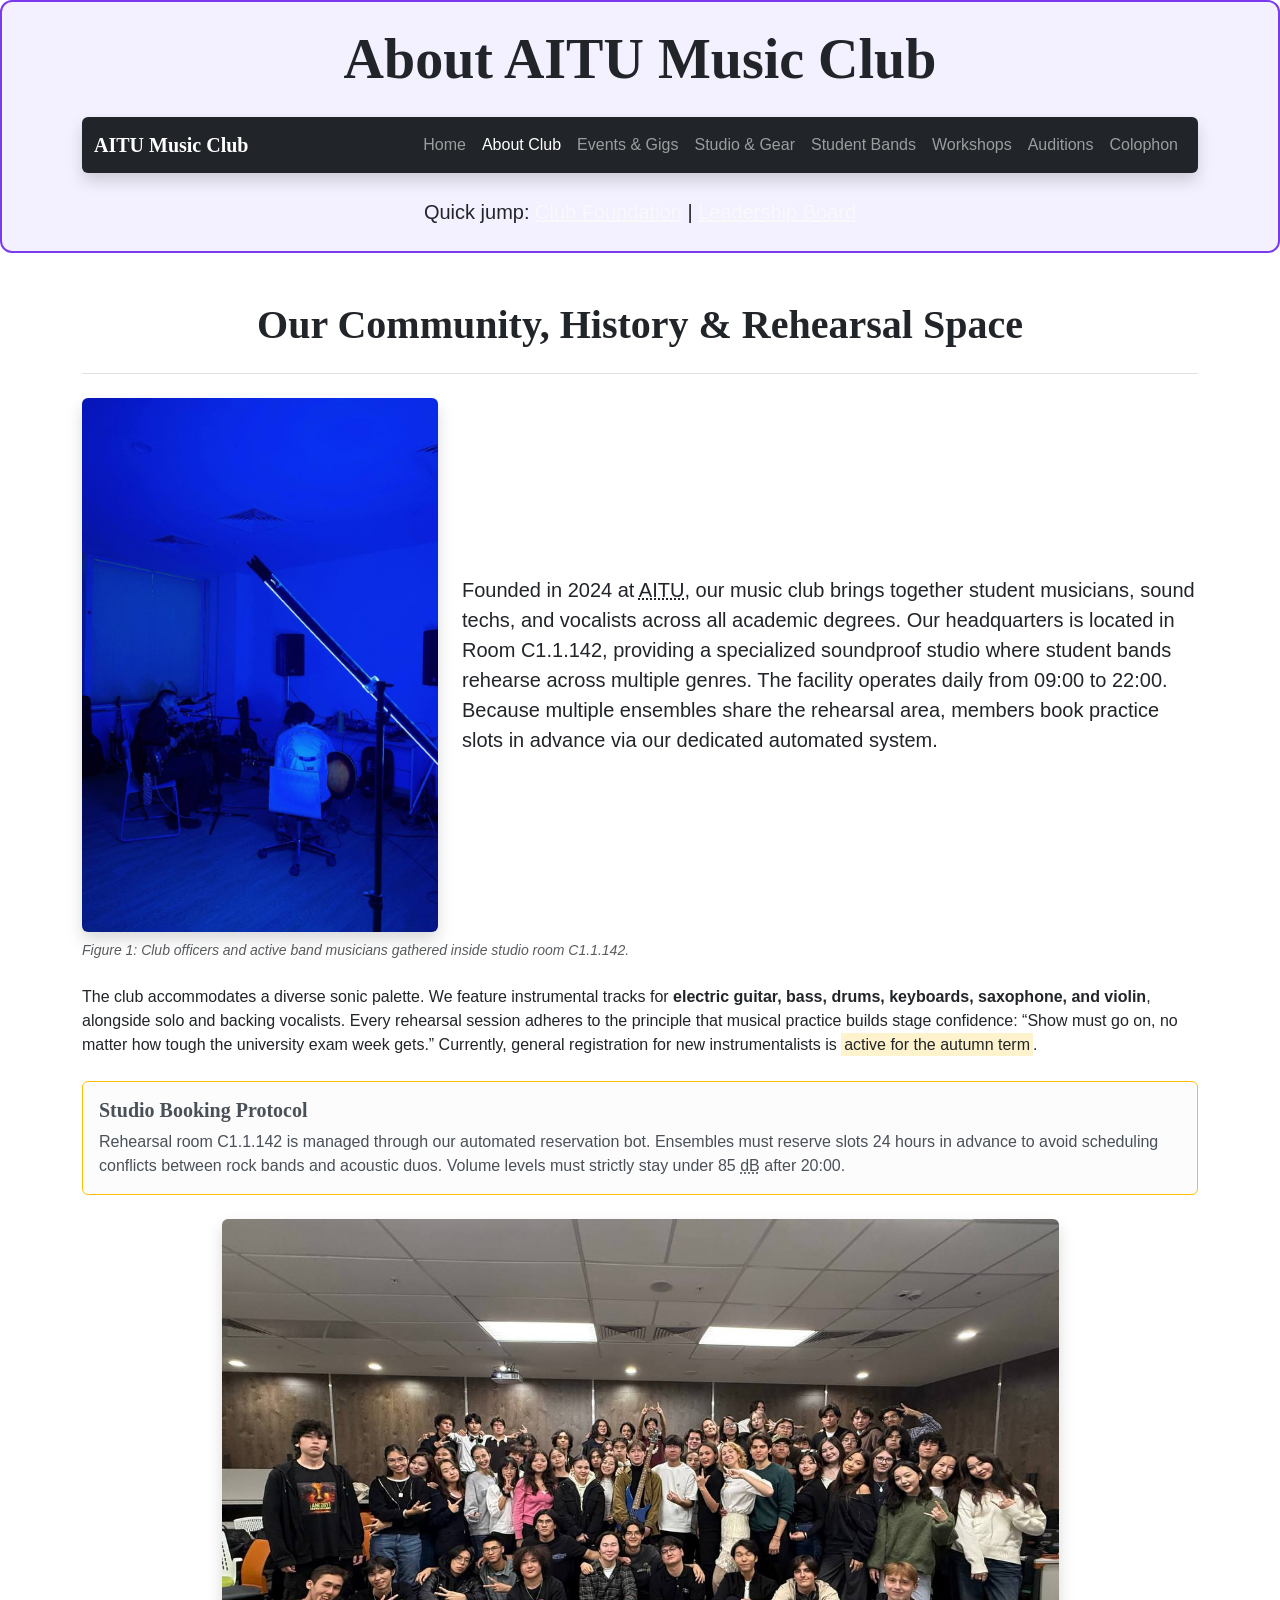
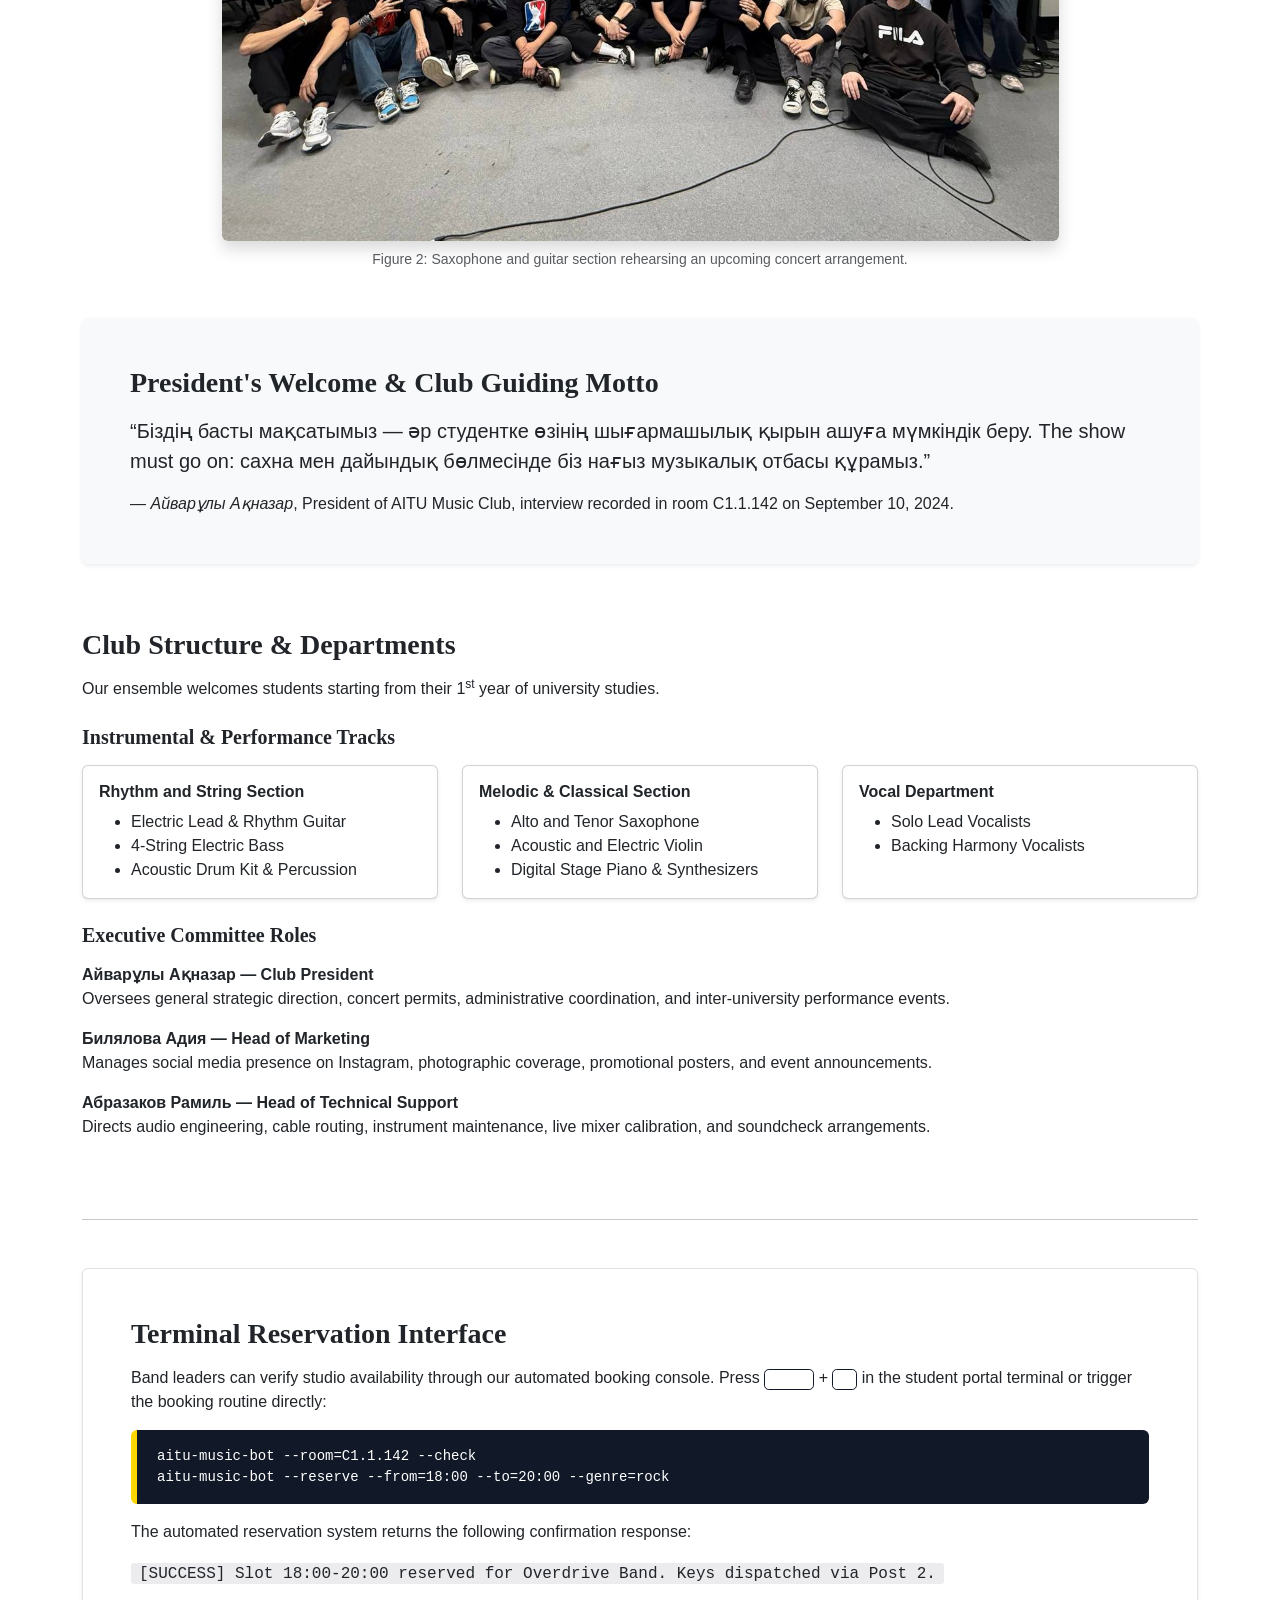
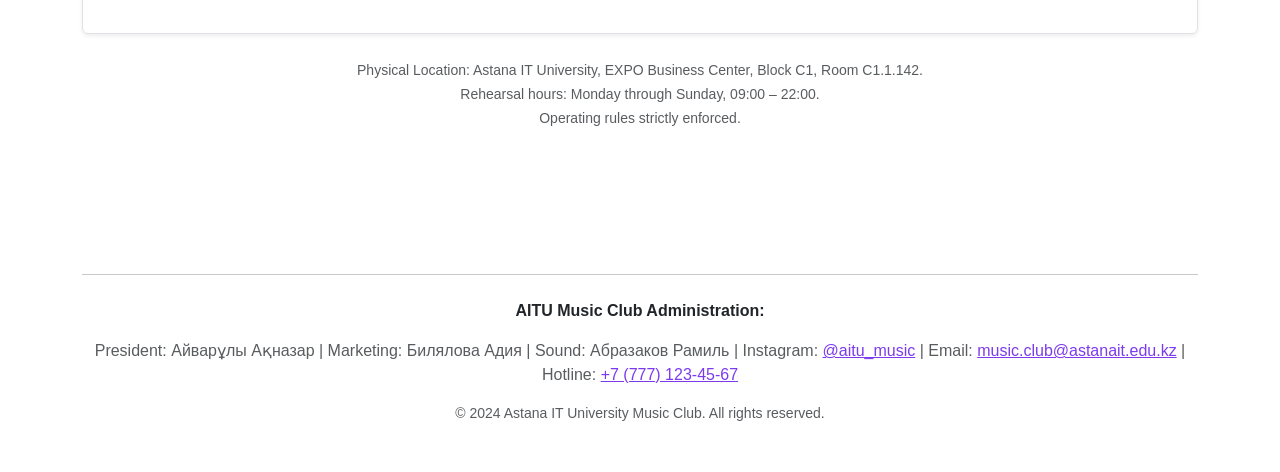
==== about.html @ 43e735fb "therd" ====
<!DOCTYPE html>
<html lang="en">

<head>
    <meta charset="UTF-8">
    <meta name="viewport" content="width=device-width, initial-scale=1.0">

    <meta name="description"
        content="History, leadership board, musical departments, and studio rehearsal hours of the Astana IT University Music Club in Room C1.1.142.">

    <meta name="author" content="Мерейлим Ерулан Жансая">

    <title>About Us — AITU Music Club</title>

    <!-- Bootstrap 5.3.3 -->
    <link href="https://cdn.jsdelivr.net/npm/bootstrap@5.3.3/dist/css/bootstrap.min.css" rel="stylesheet">

    <!-- Own stylesheets are loaded after Bootstrap so brand colours and small corrections win. -->
    <link rel="stylesheet" href="css/base.css">
    <link rel="stylesheet" href="css/student.css">
</head>

<body>

    <header class="club-hero">
        <div class="container py-4">

            <h1 class="display-4 fw-bold text-center mb-4">About AITU Music Club</h1>

            <!-- Bootstrap Navbar: collapses into a working toggler below the lg breakpoint. -->
            <nav class="navbar navbar-expand-lg navbar-dark bg-dark rounded shadow">
                <!-- container-fluid here so the dark navbar bar fills the full width of its own rounded panel; the page content further down uses container instead, so paragraphs keep a readable line length on wide screens. -->
                <div class="container-fluid">
                    <a class="navbar-brand fw-bold" href="index.html">AITU Music Club</a>
                    <button class="navbar-toggler" type="button" data-bs-toggle="collapse"
                            data-bs-target="#mainNavigation" aria-controls="mainNavigation"
                            aria-expanded="false" aria-label="Toggle navigation">
                        <span class="navbar-toggler-icon"></span>
                    </button>
                    <div class="collapse navbar-collapse" id="mainNavigation">
                        <ul class="navbar-nav ms-auto mb-2 mb-lg-0">
                            <li class="nav-item"><a class="nav-link" href="index.html">Home</a></li>
                            <li class="nav-item">
                                <a class="nav-link active" aria-current="page" href="about.html">About Club</a>
                            </li>
                            <li class="nav-item"><a class="nav-link" href="events.html">Events &amp; Gigs</a></li>
                            <li class="nav-item"><a class="nav-link" href="equipment.html">Studio &amp; Gear</a></li>
                            <li class="nav-item"><a class="nav-link" href="bands.html">Student Bands</a></li>
                            <li class="nav-item"><a class="nav-link" href="workshops.html">Workshops</a></li>
                            <li class="nav-item"><a class="nav-link" href="auditions.html">Auditions</a></li>
                            <li class="nav-item"><a class="nav-link" href="colophon.html">Colophon</a></li>
                        </ul>
                    </div>
                </div>
            </nav>

            <p class="quick-navigation text-center lead mt-4 mb-0 d-none d-md-block">
                Quick jump:
                <a class="link-light" href="#club-profile">Club Foundation</a> |
                <a class="link-light" href="#leadership-board">Leadership Board</a>
            </p>

        </div>
    </header>

    <main class="main-content about-main container py-5">

        <!-- ID is appropriate here because this is one unique destination for the "Club Foundation" jump link. -->
        <article id="club-profile" class="about-article">

            <header class="article-header text-center border-bottom pb-3 mb-4">
                <h2 class="display-6 fw-bold">Our Community, History &amp; Rehearsal Space</h2>
            </header>

            <!-- Bootstrap grid replaces the old floated image: the photo and intro text sit side by side from md up and stack on phones. -->
            <div class="row g-4 align-items-center mb-2">
                <div class="col-12 col-md-4">
                    <img class="about-float-image img-fluid rounded shadow"
                         src="images/about-team.jpg"
                         alt="AITU Music Club officers and members gathered inside rehearsal room C1.1.142 with guitars and sound hardware">
                </div>
                <div class="col-12 col-md-8">
                    <p class="about-introduction lead mb-0">
                        Founded in 2024 at
                        <abbr title="Astana IT University">AITU</abbr>,
                        our music club brings together student musicians,
                        sound techs, and vocalists across all academic degrees.
                        Our headquarters is located in <b>Room C1.1.142</b>,
                        providing a specialized soundproof studio where student
                        bands rehearse across multiple genres.
                        The facility operates daily from 09:00 to 22:00.
                        Because multiple ensembles share the rehearsal area,
                        members book practice slots in advance via our dedicated
                        automated system.
                    </p>
                </div>
            </div>

            <p class="image-caption text-muted small fst-italic mb-4">
                Figure 1: Club officers and active band musicians gathered
                inside studio room C1.1.142.
            </p>

            <p class="about-description">
                The club accommodates a diverse sonic palette.
                We feature instrumental tracks for
                <strong>electric guitar, bass, drums, keyboards, saxophone, and violin</strong>,
                alongside solo and backing vocalists.
                Every rehearsal session adheres to the principle that
                musical practice builds stage confidence:
                <q>Show must go on, no matter how tough the university exam week gets.</q>
                Currently, general registration for new instrumentalists is
                <mark>active for the autumn term</mark>.
            </p>

            <aside class="studio-booking alert alert-light border border-warning my-4">
                <h3 class="h5 fw-bold">Studio Booking Protocol</h3>
                <p class="mb-0">
                    Rehearsal room C1.1.142 is managed through our
                    automated reservation bot.
                    Ensembles must reserve slots 24 hours in advance
                    to avoid scheduling conflicts between rock bands
                    and acoustic duos.
                    Volume levels must strictly stay under 85
                    <abbr title="Decibels">dB</abbr> after 20:00.
                </p>
            </aside>

            <figure class="about-team-photo text-center my-4">
                <img class="img-fluid rounded shadow w-75"
                     src="images/rehearsal-jam.jpg"
                     alt="Saxophone and electric guitar players jamming together during an evening rehearsal session in room C1.1.142">
                <figcaption class="text-muted small mt-2">
                    Figure 2: Saxophone and guitar section rehearsing
                    an upcoming concert arrangement.
                </figcaption>
            </figure>

        </article>

        <!-- ID is appropriate because this is one unique section used as a destination for the "Leadership Board" link. -->
        <section id="leadership-board" class="leadership-section p-4 p-md-5 bg-light rounded shadow-sm my-5">

            <!-- Text alignment utilities re-align this heading: centred on small/medium screens, left-aligned on lg and up once there is enough width for it to sit naturally beside the wide blockquote. -->
            <h2 class="h3 fw-bold text-center text-lg-start mb-3">President's Welcome &amp; Club Guiding Motto</h2>

            <blockquote cite="https://www.instagram.com/aitu_music" class="mb-3">
                <p class="lead mb-0">
                    &ldquo;Біздің басты мақсатымыз — әр студентке өзінің
                    шығармашылық қырын ашуға мүмкіндік беру.
                    The show must go on: сахна мен дайындық бөлмесінде біз
                    нағыз музыкалық отбасы құрамыз.&rdquo;
                </p>
            </blockquote>

            <p class="mb-0">
                — <cite>Айварұлы Ақназар</cite>,
                President of AITU Music Club, interview recorded in room
                C1.1.142 on September 10, 2024.
            </p>

        </section>

        <section class="structure-section py-3">

            <h2 class="h3 fw-bold mb-3">Club Structure &amp; Departments</h2>
            <p>
                Our ensemble welcomes students starting from their
                1<sup>st</sup> year of university studies.
            </p>

            <h3 class="h5 fw-bold mt-4 mb-3">Instrumental &amp; Performance Tracks</h3>

            <!-- Bootstrap grid: three responsive department cards that change layout at the md and lg breakpoints. -->
            <div class="row g-4 mb-4">
                <div class="col-12 col-md-6 col-lg-4">
                    <div class="department-card card h-100 shadow-sm">
                        <div class="card-body">
                            <h4 class="card-title h6 fw-bold">Rhythm and String Section</h4>
                            <ul class="mb-0">
                                <li>Electric Lead &amp; Rhythm Guitar</li>
                                <li>4-String Electric Bass</li>
                                <li>Acoustic Drum Kit &amp; Percussion</li>
                            </ul>
                        </div>
                    </div>
                </div>
                <div class="col-12 col-md-6 col-lg-4">
                    <div class="department-card card h-100 shadow-sm">
                        <div class="card-body">
                            <h4 class="card-title h6 fw-bold">Melodic &amp; Classical Section</h4>
                            <ul class="mb-0">
                                <li>Alto and Tenor Saxophone</li>
                                <li>Acoustic and Electric Violin</li>
                                <li>Digital Stage Piano &amp; Synthesizers</li>
                            </ul>
                        </div>
                    </div>
                </div>
                <div class="col-12 col-md-12 col-lg-4">
                    <div class="department-card card h-100 shadow-sm">
                        <div class="card-body">
                            <h4 class="card-title h6 fw-bold">Vocal Department</h4>
                            <ul class="mb-0">
                                <li>Solo Lead Vocalists</li>
                                <li>Backing Harmony Vocalists</li>
                            </ul>
                        </div>
                    </div>
                </div>
            </div>

            <h3 class="h5 fw-bold mb-3">Executive Committee Roles</h3>

            <dl class="executive-roles">
                <dt class="fw-bold">Айварұлы Ақназар — Club President</dt>
                <dd class="mb-3">
                    Oversees general strategic direction, concert permits,
                    administrative coordination, and inter-university
                    performance events.
                </dd>
                <dt class="fw-bold">Билялова Адия — Head of Marketing</dt>
                <dd class="mb-3">
                    Manages social media presence on Instagram, photographic
                    coverage, promotional posters, and event announcements.
                </dd>
                <dt class="fw-bold">Абразаков Рамиль — Head of Technical Support</dt>
                <dd class="mb-0">
                    Directs audio engineering, cable routing, instrument
                    maintenance, live mixer calibration, and soundcheck
                    arrangements.
                </dd>
            </dl>

        </section>

        <hr class="my-5">

        <section class="terminal-section about-static-block border rounded p-4 p-md-5 shadow-sm my-4">

            <h2 class="h3 fw-bold mb-3">Terminal Reservation Interface</h2>

            <p>
                Band leaders can verify studio availability through our
                automated booking console.
                Press <kbd>Ctrl</kbd> + <kbd>B</kbd> in the student portal
                terminal or trigger the booking routine directly:
            </p>

            <pre><code>aitu-music-bot --room=C1.1.142 --check
aitu-music-bot --reserve --from=18:00 --to=20:00 --genre=rock</code></pre>

            <p>The automated reservation system returns the following confirmation response:</p>

            <p class="booking-result mb-0">
                <samp>[SUCCESS] Slot 18:00-20:00 reserved for Overdrive Band. Keys dispatched via Post 2.</samp>
            </p>

        </section>

        <div class="contact-details about-contact text-center text-muted my-4">
            <small>
                Physical Location: Astana IT University,
                EXPO Business Center, Block C1,
                Room C1.1.142.<br>
                Rehearsal hours: Monday through Sunday, 09:00 – 22:00.<br>
                Operating rules strictly enforced.
            </small>
        </div>

    </main>

    <footer class="site-footer container py-5 text-center">
        <hr class="my-4">
        <p><strong class="d-block mb-2">AITU Music Club Administration:</strong></p>
        <p class="text-muted">
            President: Айварұлы Ақназар |
            Marketing: Билялова Адия |
            Sound: Абразаков Рамиль |
            Instagram:
            <a href="https://www.instagram.com/aitu_music" target="_blank" rel="noopener noreferrer">@aitu_music</a> |
            Email: <a href="mailto:music.club@astanait.edu.kz">music.club@astanait.edu.kz</a> |
            Hotline: <a href="tel:+77771234567">+7 (777) 123-45-67</a>
        </p>
        <p class="small text-muted mb-0">&copy; 2024 Astana IT University Music Club. All rights reserved.</p>
    </footer>

    <!-- Bootstrap JavaScript bundle enables the mobile Navbar toggler. -->
    <script src="https://cdn.jsdelivr.net/npm/bootstrap@5.3.3/dist/js/bootstrap.bundle.min.js"></script>

</body>
</html>
---- css/base.css ----
:root {
    --club-navy: #111827;
    --club-violet: #7C3AED;
    --club-tint: #F3F0FF;
    --club-gold: gold;
}

body {
    font-family: Arial, Helvetica, sans-serif;
}

h1, h2, h3, .navbar-brand {
    font-family: Georgia, "Times New Roman", serif;
}

main a,
footer a {
    color: var(--club-violet);
}
main a:hover,
footer a:hover {
    color: var(--club-navy);
}

.club-hero {
    background-color: var(--club-tint);
    border: 2px solid var(--club-violet);
    border-radius: 0.75rem;
}

.club-highlight {
    padding: 0.1rem 0.6rem;
    color: var(--club-navy);
    background-color: var(--club-gold);
    border-radius: 0.25rem;
}

pre {
    padding: 1rem 1.25rem;
    background-color: var(--club-navy);
    color: #fff;
    border-left: 6px solid var(--club-gold);
    border-radius: 0.375rem;
    overflow-x: auto;
}
kbd {
    padding: 0.1rem 0.45rem;
    border: 1px solid var(--club-navy);
    border-radius: 0.3rem;
    background-color: #fff;
}
samp {
    padding: 0.1rem 0.5rem;
    background-color: rgba(17, 24, 39, 0.08);
    border-radius: 0.2rem;
}
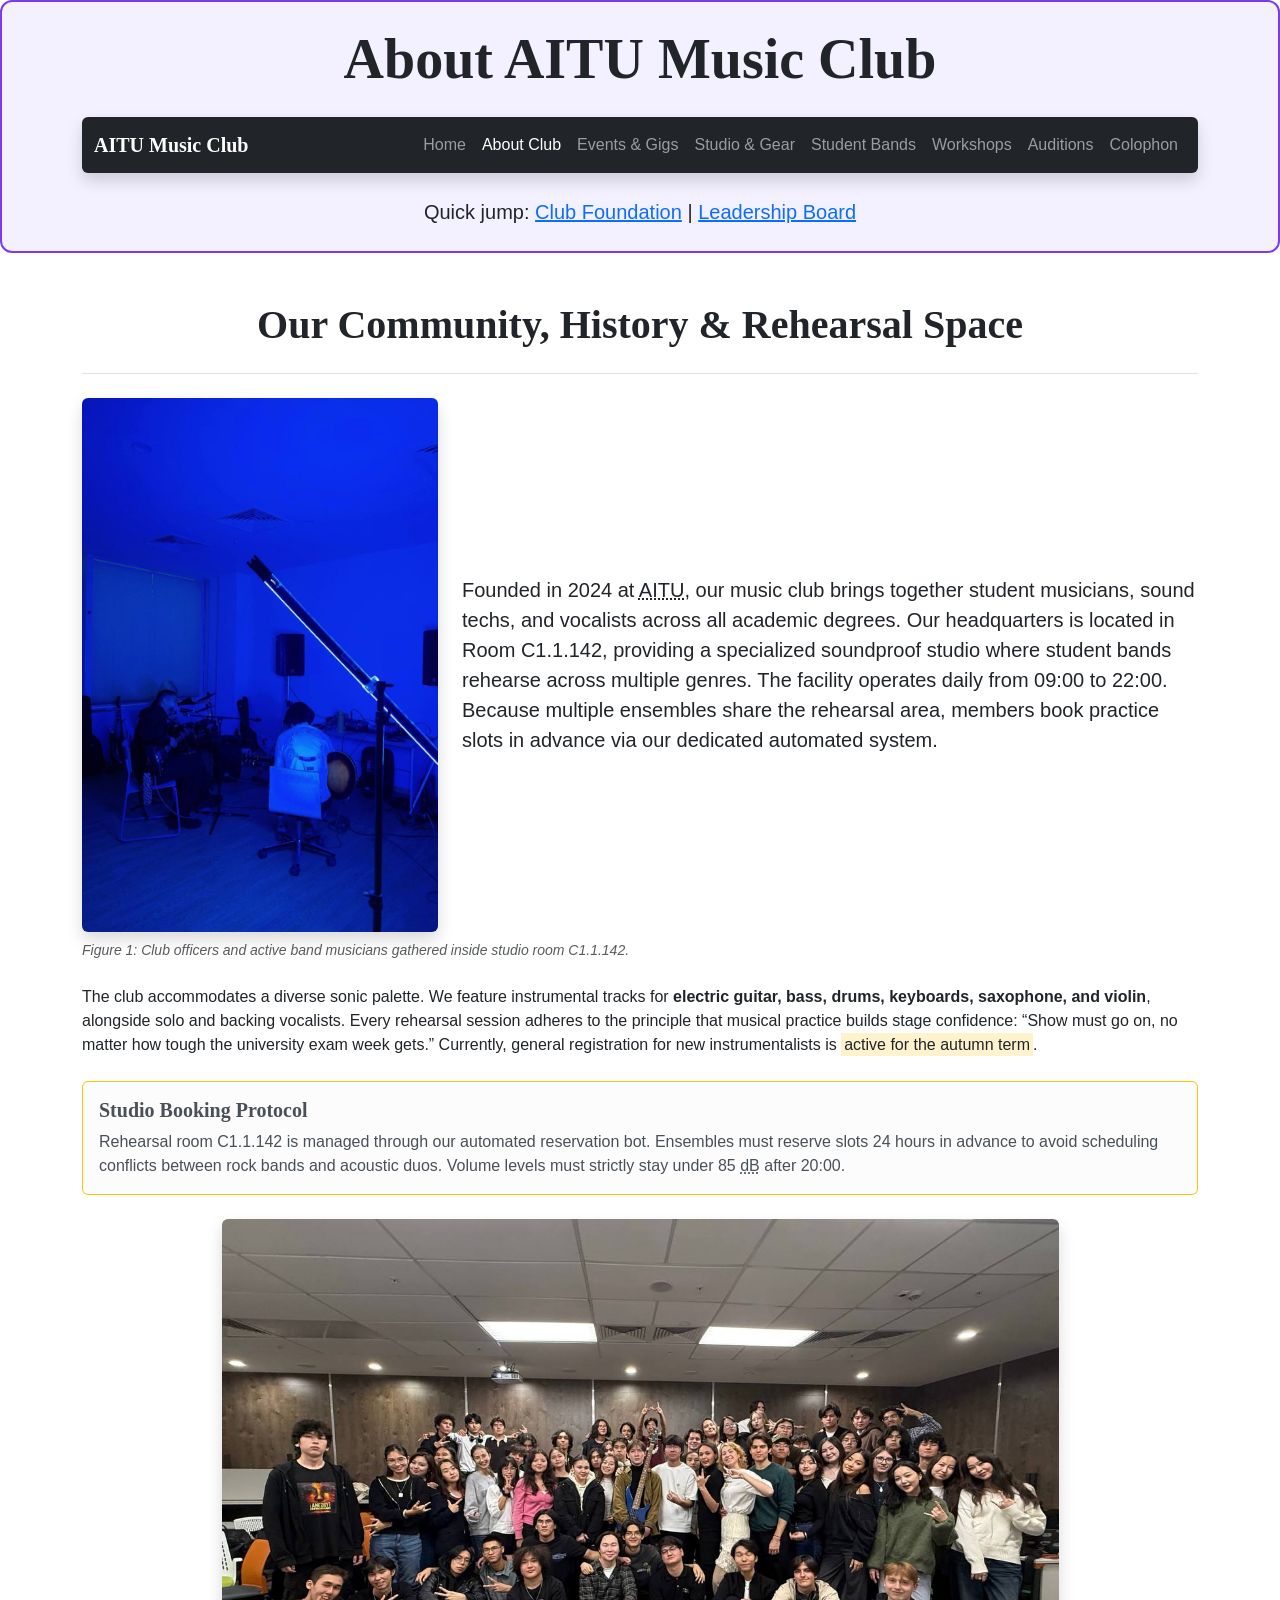
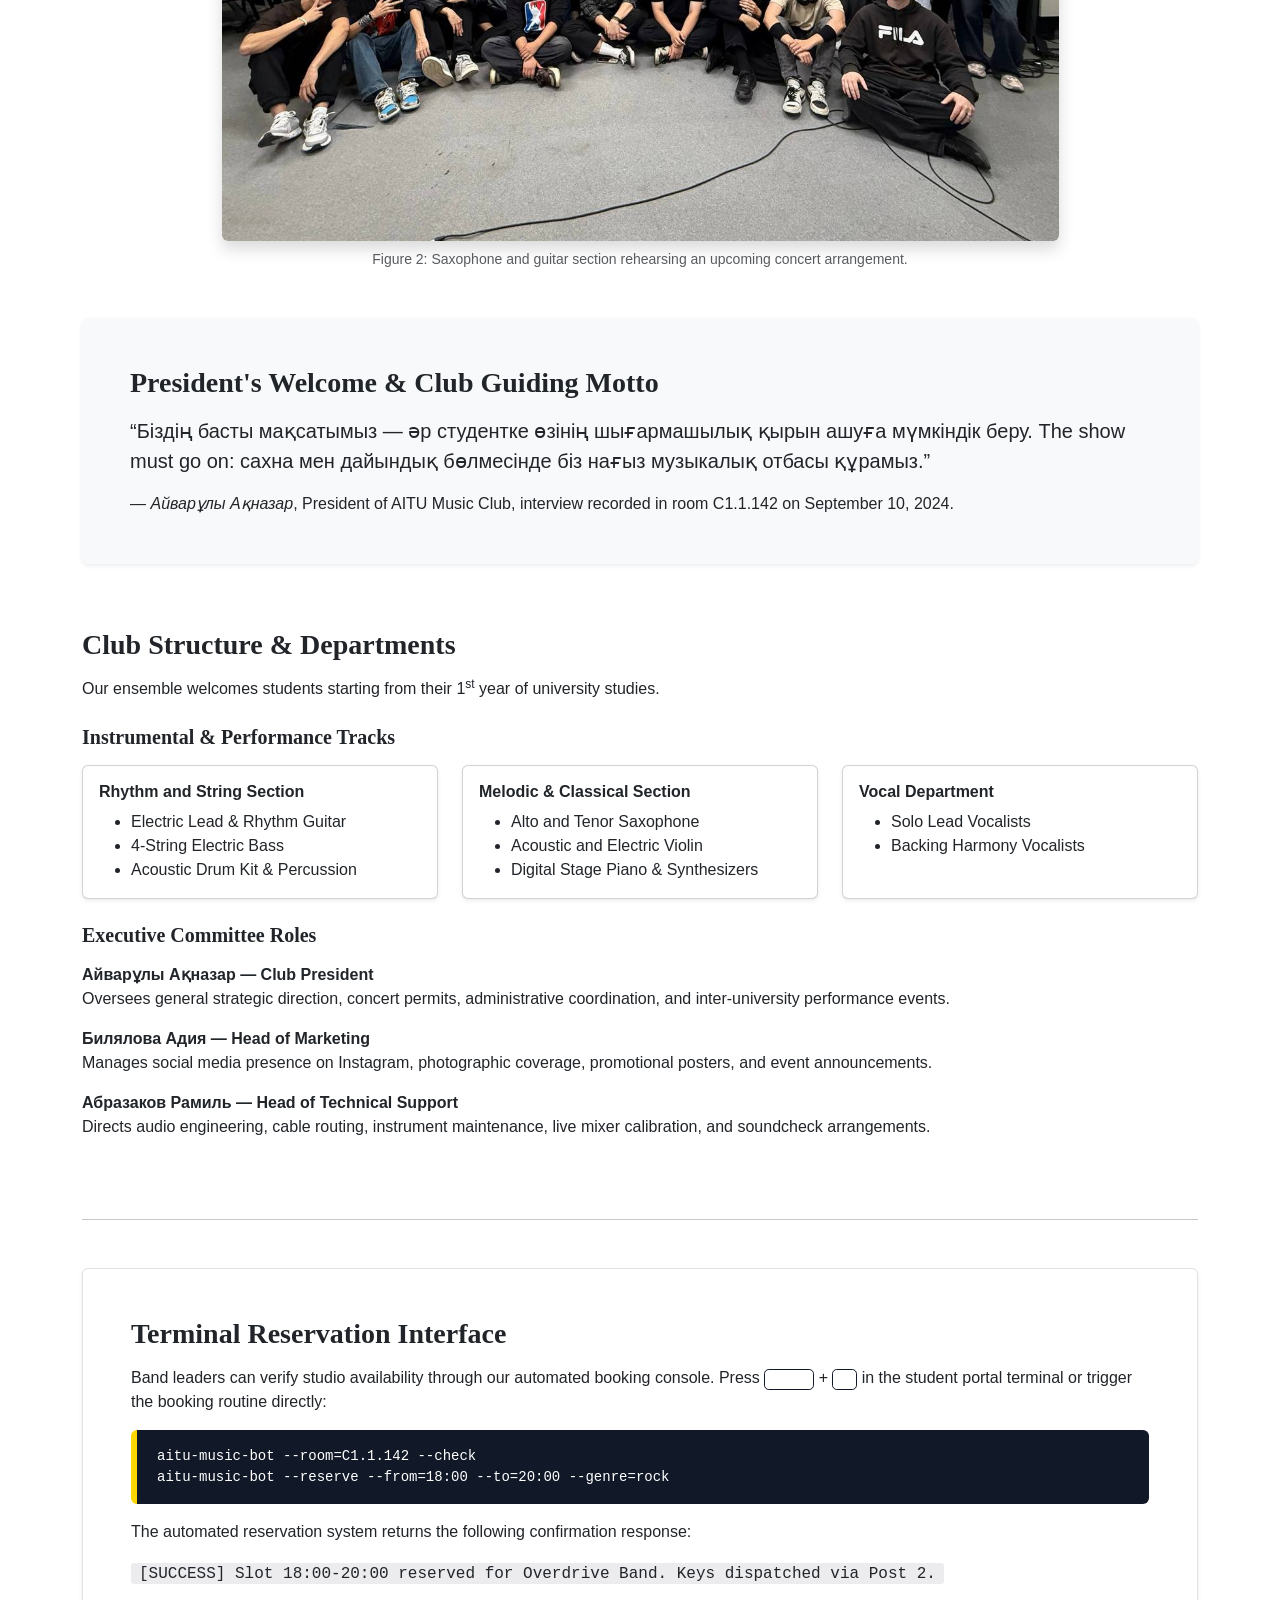
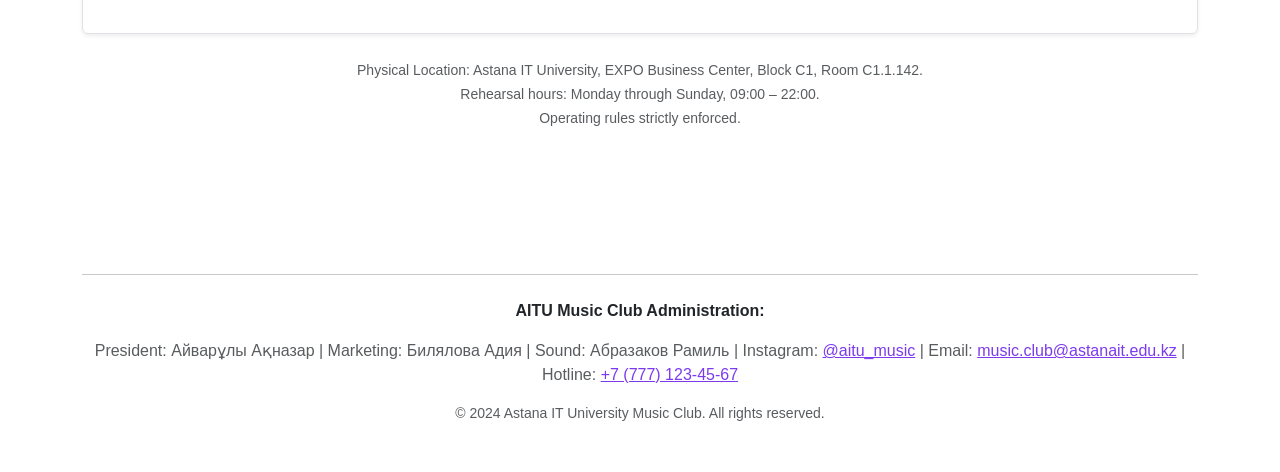
==== commit 809378c0: "midterm" ====
--- a/about.html
+++ b/about.html
@@ -56,8 +56,8 @@
 
             <p class="quick-navigation text-center lead mt-4 mb-0 d-none d-md-block">
                 Quick jump:
-                <a class="link-light" href="#club-profile">Club Foundation</a> |
-                <a class="link-light" href="#leadership-board">Leadership Board</a>
+                <a class="link-primary" href="#club-profile">Club Foundation</a> |
+                <a class="link-primary" href="#leadership-board">Leadership Board</a>
             </p>
 
         </div>
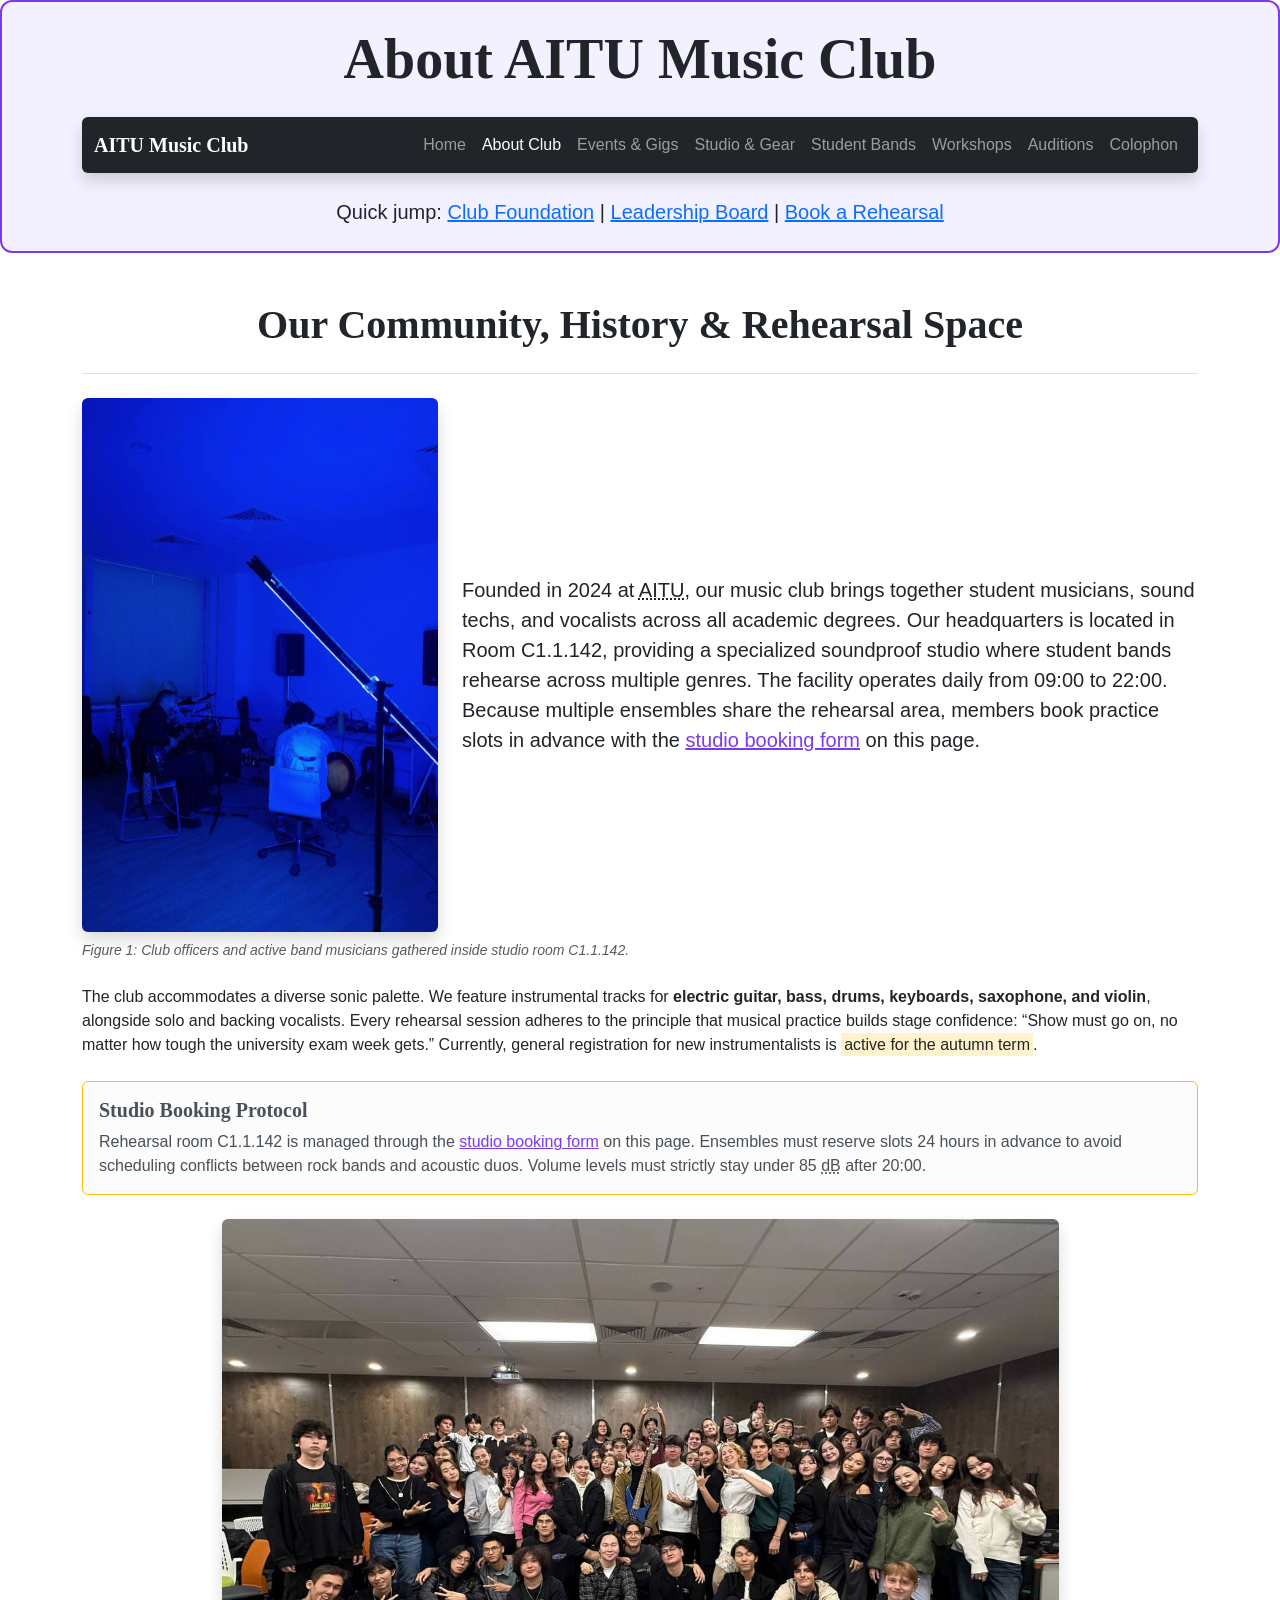
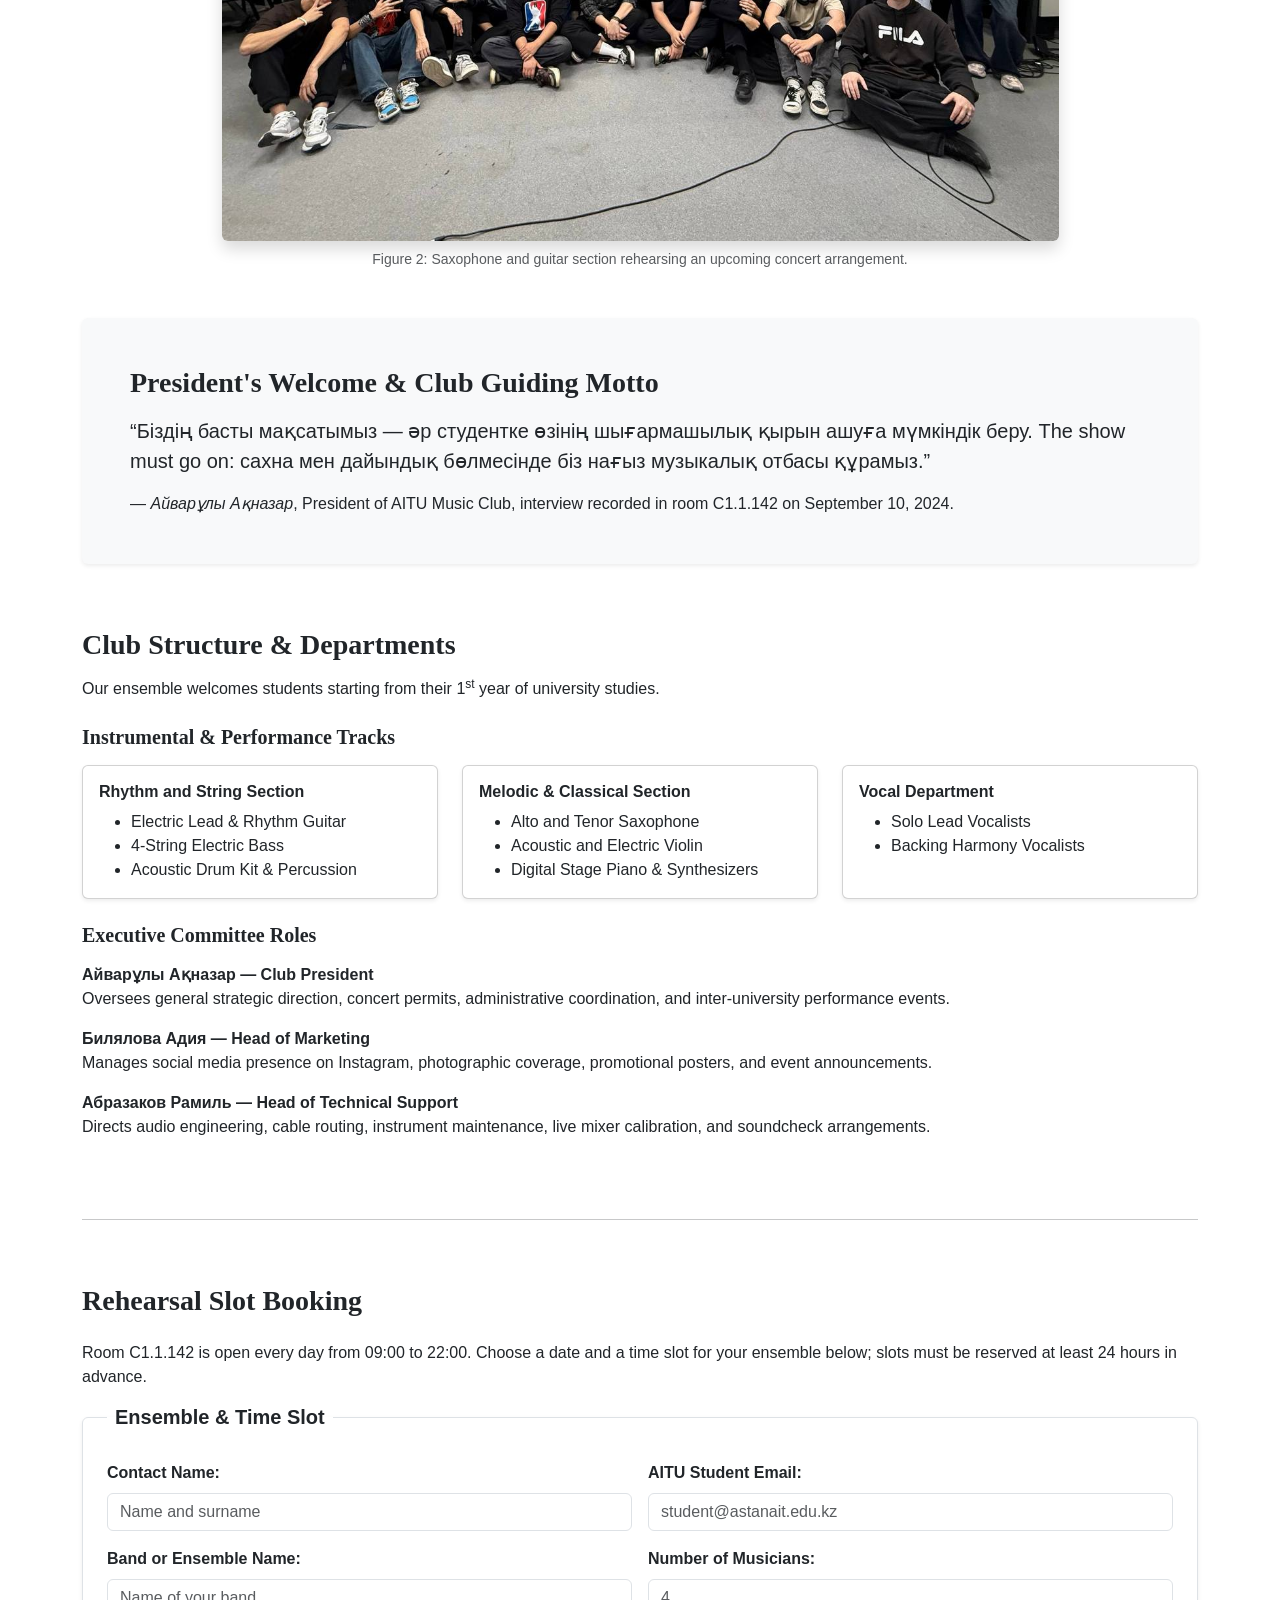
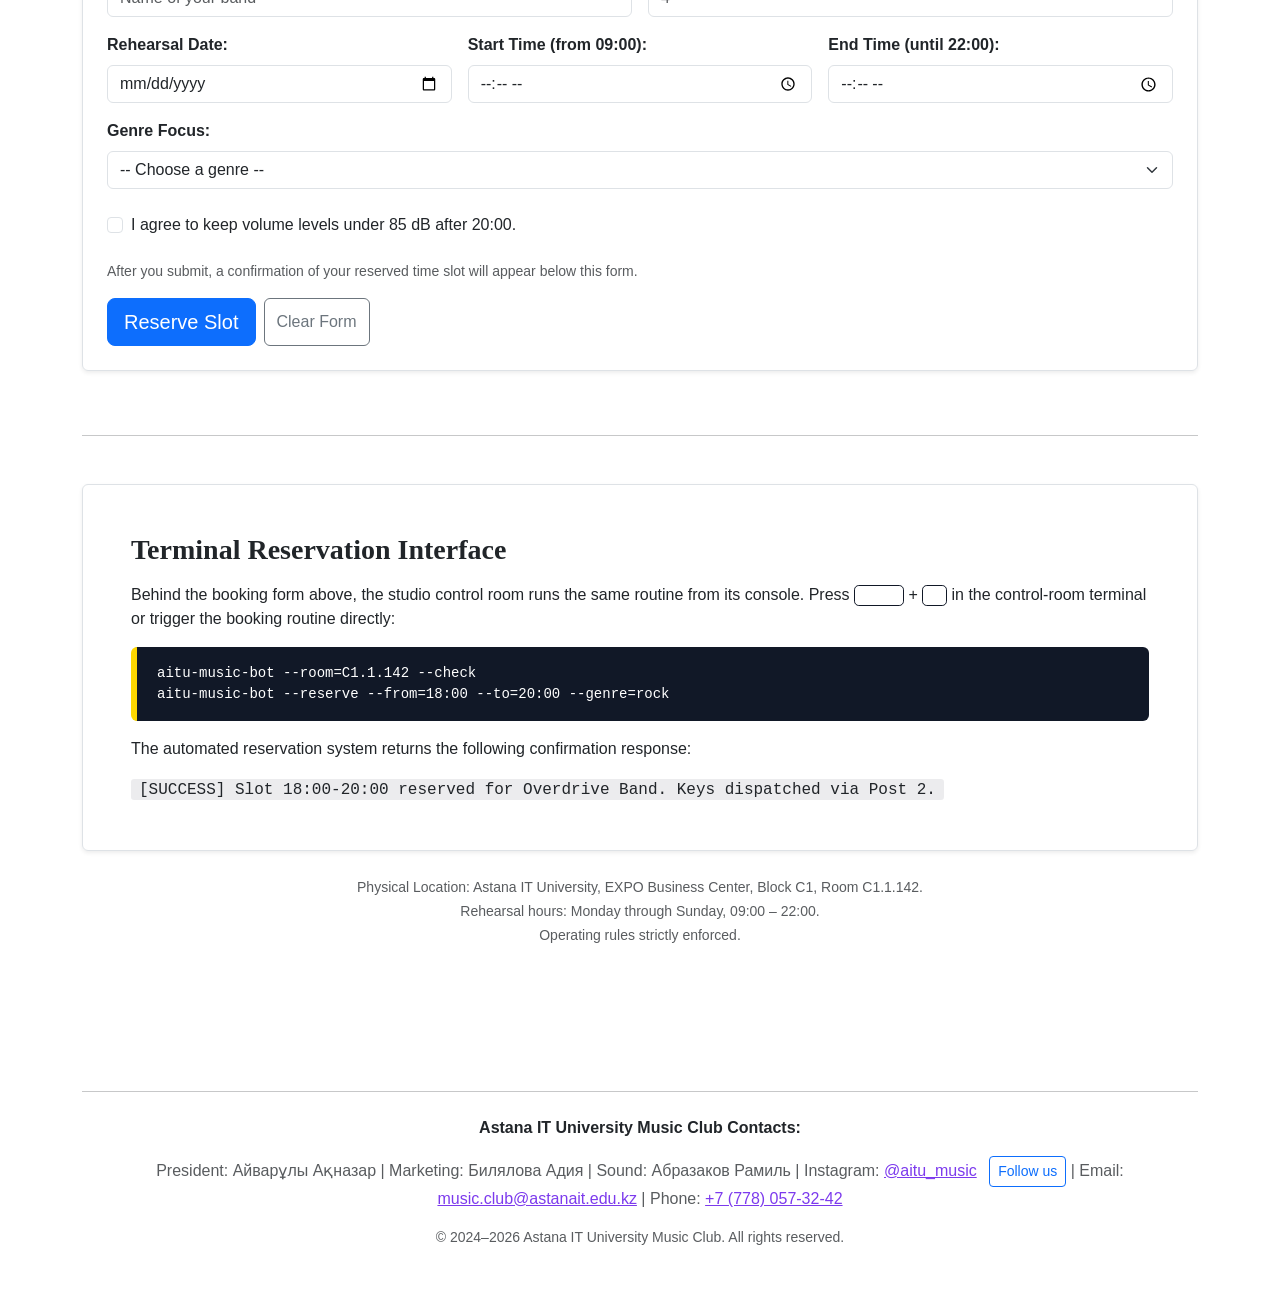
==== commit bd2c25ef: "midterm" ====
--- a/about.html
+++ b/about.html
@@ -4,20 +4,17 @@
 <head>
     <meta charset="UTF-8">
     <meta name="viewport" content="width=device-width, initial-scale=1.0">
-
-    <meta name="description"
-        content="History, leadership board, musical departments, and studio rehearsal hours of the Astana IT University Music Club in Room C1.1.142.">
-
-    <meta name="author" content="Мерейлим Ерулан Жансая">
-
-    <title>About Us — AITU Music Club</title>
+    <meta name="description" content="History, leadership board, musical departments, and studio rehearsal hours of the Astana IT University Music Club in Room C1.1.142.">
+    <meta name="author" content="AITU Music Club">
+    <title>About Club &mdash; AITU Music Club</title>
+    <link rel="icon" href="data:,">
 
     <!-- Bootstrap 5.3.3 -->
     <link href="https://cdn.jsdelivr.net/npm/bootstrap@5.3.3/dist/css/bootstrap.min.css" rel="stylesheet">
 
-    <!-- Own stylesheets are loaded after Bootstrap so brand colours and small corrections win. -->
+    <!-- The same two stylesheets on every page, loaded after Bootstrap so brand colours, small corrections and state classes win. -->
     <link rel="stylesheet" href="css/base.css">
-    <link rel="stylesheet" href="css/student.css">
+    <link rel="stylesheet" href="css/site.css">
 </head>
 
 <body>
@@ -27,17 +24,12 @@
 
             <h1 class="display-4 fw-bold text-center mb-4">About AITU Music Club</h1>
 
-            <!-- Bootstrap Navbar: collapses into a working toggler below the lg breakpoint. -->
-            <nav class="navbar navbar-expand-lg navbar-dark bg-dark rounded shadow">
+            <!-- Bootstrap Navbar: the same eight links in the same order on every page. The menu is never collapsed, so every page stays reachable at every screen width (stacked on phones, in a row from lg up). -->
+            <nav id="main-navigation" class="navbar navbar-expand-lg navbar-dark bg-dark rounded shadow">
                 <!-- container-fluid here so the dark navbar bar fills the full width of its own rounded panel; the page content further down uses container instead, so paragraphs keep a readable line length on wide screens. -->
                 <div class="container-fluid">
                     <a class="navbar-brand fw-bold" href="index.html">AITU Music Club</a>
-                    <button class="navbar-toggler" type="button" data-bs-toggle="collapse"
-                            data-bs-target="#mainNavigation" aria-controls="mainNavigation"
-                            aria-expanded="false" aria-label="Toggle navigation">
-                        <span class="navbar-toggler-icon"></span>
-                    </button>
-                    <div class="collapse navbar-collapse" id="mainNavigation">
+                    <div class="navbar-collapse">
                         <ul class="navbar-nav ms-auto mb-2 mb-lg-0">
                             <li class="nav-item"><a class="nav-link" href="index.html">Home</a></li>
                             <li class="nav-item">
@@ -57,7 +49,8 @@
             <p class="quick-navigation text-center lead mt-4 mb-0 d-none d-md-block">
                 Quick jump:
                 <a class="link-primary" href="#club-profile">Club Foundation</a> |
-                <a class="link-primary" href="#leadership-board">Leadership Board</a>
+                <a class="link-primary" href="#leadership-board">Leadership Board</a> |
+                <a class="link-primary" href="#studio-booking">Book a Rehearsal</a>
             </p>
 
         </div>
@@ -90,8 +83,7 @@
                         bands rehearse across multiple genres.
                         The facility operates daily from 09:00 to 22:00.
                         Because multiple ensembles share the rehearsal area,
-                        members book practice slots in advance via our dedicated
-                        automated system.
+                        members book practice slots in advance with the <a href="#studio-booking">studio booking form</a> on this page.
                     </p>
                 </div>
             </div>
@@ -116,8 +108,7 @@
             <aside class="studio-booking alert alert-light border border-warning my-4">
                 <h3 class="h5 fw-bold">Studio Booking Protocol</h3>
                 <p class="mb-0">
-                    Rehearsal room C1.1.142 is managed through our
-                    automated reservation bot.
+                    Rehearsal room C1.1.142 is managed through the <a href="#studio-booking">studio booking form</a> on this page.
                     Ensembles must reserve slots 24 hours in advance
                     to avoid scheduling conflicts between rock bands
                     and acoustic duos.
@@ -236,15 +227,94 @@
 
         <hr class="my-5">
 
+        <section id="studio-booking" class="booking-section py-3">
+
+            <h2 class="h3 fw-bold mb-4">Rehearsal Slot Booking</h2>
+
+            <p>
+                Room C1.1.142 is open every day from 09:00 to 22:00. Choose a date and a time slot for your
+                ensemble below; slots must be reserved at least 24 hours in advance.
+            </p>
+
+            <!-- No server-side handler exists yet, so submitting only reloads the page. In a later assignment JavaScript will take over the submit, check the data and fill the error or confirmation area below. -->
+            <form id="studio-booking-form" class="booking-form" method="get">
+
+                <fieldset class="booking-details border rounded p-4 shadow-sm">
+                    <legend class="float-none w-auto px-2 h5 fw-bold">Ensemble &amp; Time Slot</legend>
+                    <div class="row g-3">
+                        <div class="col-12 col-md-6">
+                            <label for="booking-name" class="form-label fw-semibold">Contact Name:</label>
+                            <input type="text" class="form-control" id="booking-name" name="booking_name" placeholder="Name and surname" required>
+                        </div>
+                        <div class="col-12 col-md-6">
+                            <label for="booking-email" class="form-label fw-semibold">AITU Student Email:</label>
+                            <input type="email" class="form-control" id="booking-email" name="booking_email" placeholder="student@astanait.edu.kz" required>
+                        </div>
+                        <div class="col-12 col-md-6">
+                            <label for="booking-band" class="form-label fw-semibold">Band or Ensemble Name:</label>
+                            <input type="text" class="form-control" id="booking-band" name="booking_band" placeholder="Name of your band" required>
+                        </div>
+                        <div class="col-12 col-md-6">
+                            <label for="booking-members" class="form-label fw-semibold">Number of Musicians:</label>
+                            <input type="number" class="form-control" id="booking-members" name="booking_members" placeholder="4" min="1" max="15" required>
+                        </div>
+                        <div class="col-12 col-md-4">
+                            <label for="booking-date" class="form-label fw-semibold">Rehearsal Date:</label>
+                            <input type="date" class="form-control" id="booking-date" name="booking_date" required>
+                        </div>
+                        <div class="col-12 col-md-4">
+                            <label for="booking-start" class="form-label fw-semibold">Start Time (from 09:00):</label>
+                            <input type="time" class="form-control" id="booking-start" name="booking_start" min="09:00" max="22:00" required>
+                        </div>
+                        <div class="col-12 col-md-4">
+                            <label for="booking-end" class="form-label fw-semibold">End Time (until 22:00):</label>
+                            <input type="time" class="form-control" id="booking-end" name="booking_end" min="09:00" max="22:00" required>
+                        </div>
+                        <div class="col-12">
+                            <label for="booking-genre" class="form-label fw-semibold">Genre Focus:</label>
+                            <select class="form-select" id="booking-genre" name="booking_genre" required>
+                                <option value="">-- Choose a genre --</option>
+                                <option value="rock">Rock</option>
+                                <option value="acoustic">Acoustic / Indie Folk</option>
+                                <option value="jazz">Jazz</option>
+                                <option value="pop">Pop / K-pop</option>
+                                <option value="other">Other</option>
+                            </select>
+                        </div>
+                    </div>
+                    <div class="mt-4"></div>
+                    <div class="form-check mb-4">
+                        <input class="form-check-input" type="checkbox" id="booking-rules" name="booking_rules" value="agreed" required>
+                        <label class="form-check-label" for="booking-rules">I agree to keep volume levels under 85 dB after 20:00.</label>
+                    </div>
+                    <p class="form-note text-muted small">
+                        After you submit, a confirmation of your reserved time slot will appear below this form.
+                    </p>
+                    <div class="form-actions d-flex flex-wrap gap-2">
+                        <button id="studio-booking-submit" type="submit" class="submit-button btn btn-primary btn-lg">Reserve Slot</button>
+                        <button id="studio-booking-reset" type="reset" class="reset-button btn btn-outline-secondary">Clear Form</button>
+                    </div>
+                </fieldset>
+
+            </form>
+
+            <!-- Error area: stays hidden until JavaScript writes a message into it and removes the "hidden" class. -->
+            <div id="studio-booking-error" class="hidden alert alert-danger mt-4" role="alert"></div>
+
+            <!-- Confirmation area: stays hidden until JavaScript writes the result into it and removes the "hidden" class. -->
+            <div id="studio-booking-result" class="hidden alert alert-success mt-4" role="status" aria-live="polite"></div>
+
+        </section>
+
+        <hr class="my-5">
+
         <section class="terminal-section about-static-block border rounded p-4 p-md-5 shadow-sm my-4">
 
             <h2 class="h3 fw-bold mb-3">Terminal Reservation Interface</h2>
 
             <p>
-                Band leaders can verify studio availability through our
-                automated booking console.
-                Press <kbd>Ctrl</kbd> + <kbd>B</kbd> in the student portal
-                terminal or trigger the booking routine directly:
+                Behind the booking form above, the studio control room runs the same routine from its console.
+                Press <kbd>Ctrl</kbd> + <kbd>B</kbd> in the control-room terminal or trigger the booking routine directly:
             </p>
 
             <pre><code>aitu-music-bot --room=C1.1.142 --check
@@ -272,21 +342,17 @@
 
     <footer class="site-footer container py-5 text-center">
         <hr class="my-4">
-        <p><strong class="d-block mb-2">AITU Music Club Administration:</strong></p>
-        <p class="text-muted">
-            President: Айварұлы Ақназар |
-            Marketing: Билялова Адия |
-            Sound: Абразаков Рамиль |
-            Instagram:
-            <a href="https://www.instagram.com/aitu_music" target="_blank" rel="noopener noreferrer">@aitu_music</a> |
+        <p><strong class="d-block mb-2">Astana IT University Music Club Contacts:</strong></p>
+        <p class="text-muted text-break">
+            President: Айварұлы Ақназар | Marketing: Билялова Адия | Sound: Абразаков Рамиль |
+            Instagram: <a href="https://www.instagram.com/aitu_music" target="_blank" rel="noopener noreferrer">@aitu_music</a>
+            <a class="btn btn-outline-primary btn-sm ms-2" href="https://www.instagram.com/aitu_music" target="_blank" rel="noopener noreferrer">Follow us</a>
+            |
             Email: <a href="mailto:music.club@astanait.edu.kz">music.club@astanait.edu.kz</a> |
-            Hotline: <a href="tel:+77771234567">+7 (777) 123-45-67</a>
+            Phone: <a href="tel:+77780573242">+7 (778) 057-32-42</a>
         </p>
-        <p class="small text-muted mb-0">&copy; 2024 Astana IT University Music Club. All rights reserved.</p>
+        <p class="small text-muted mb-0">&copy; 2024&ndash;2026 Astana IT University Music Club. All rights reserved.</p>
     </footer>
-
-    <!-- Bootstrap JavaScript bundle enables the mobile Navbar toggler. -->
-    <script src="https://cdn.jsdelivr.net/npm/bootstrap@5.3.3/dist/js/bootstrap.bundle.min.js"></script>
 
 </body>
 </html>
--- a/css/site.css
+++ b/css/site.css
@@ -0,0 +1,77 @@
+.hidden {
+    display: none !important;
+}
+
+/* active: the item that is currently in focus */
+.card.active {
+    border-color: #0d6efd;
+    box-shadow: 0 0 0 0.2rem rgba(13, 110, 253, 0.25);
+}
+.table > tbody > tr.active > * {
+    --bs-table-bg-state: #cfe2ff;
+}
+
+/* selected: the item the visitor has chosen */
+.card.selected,
+.form-check.selected,
+.list-group-item.selected {
+    border-color: #198754;
+    background-color: #e8f5ee;
+}
+.table > tbody > tr.selected > * {
+    --bs-table-bg-state: #d1e7dd;
+    font-weight: 600;
+}
+
+/* error: a field, a fieldset or a message that failed validation */
+.form-control.error,
+.form-select.error,
+.form-check-input.error {
+    border-color: #dc3545;
+    background-color: #fff5f5;
+}
+.form-check-input.error ~ .form-check-label {
+    color: #dc3545;
+}
+fieldset.error {
+    border-color: #dc3545 !important;
+}
+.field-error {
+    color: #dc3545;
+    font-size: 0.875em;
+    margin-top: 0.25rem;
+}
+.alert.error {
+    color: #842029;
+    background-color: #f8d7da;
+    border-color: #f5c2c7;
+}
+
+/* success: a field, a fieldset or a message that passed */
+.form-control.success,
+.form-select.success {
+    border-color: #198754;
+}
+fieldset.success {
+    border-color: #198754 !important;
+}
+.field-success {
+    color: #198754;
+    font-size: 0.875em;
+    margin-top: 0.25rem;
+}
+.alert.success {
+    color: #0f5132;
+    background-color: #d1e7dd;
+    border-color: #badbcc;
+}
+
+.card-img-top {
+    height: 200px;
+    object-fit: cover;
+}
+
+/* Audition page card: violet border in the club colour */
+.audition-card {
+    border: 1px solid var(--club-violet);
+}
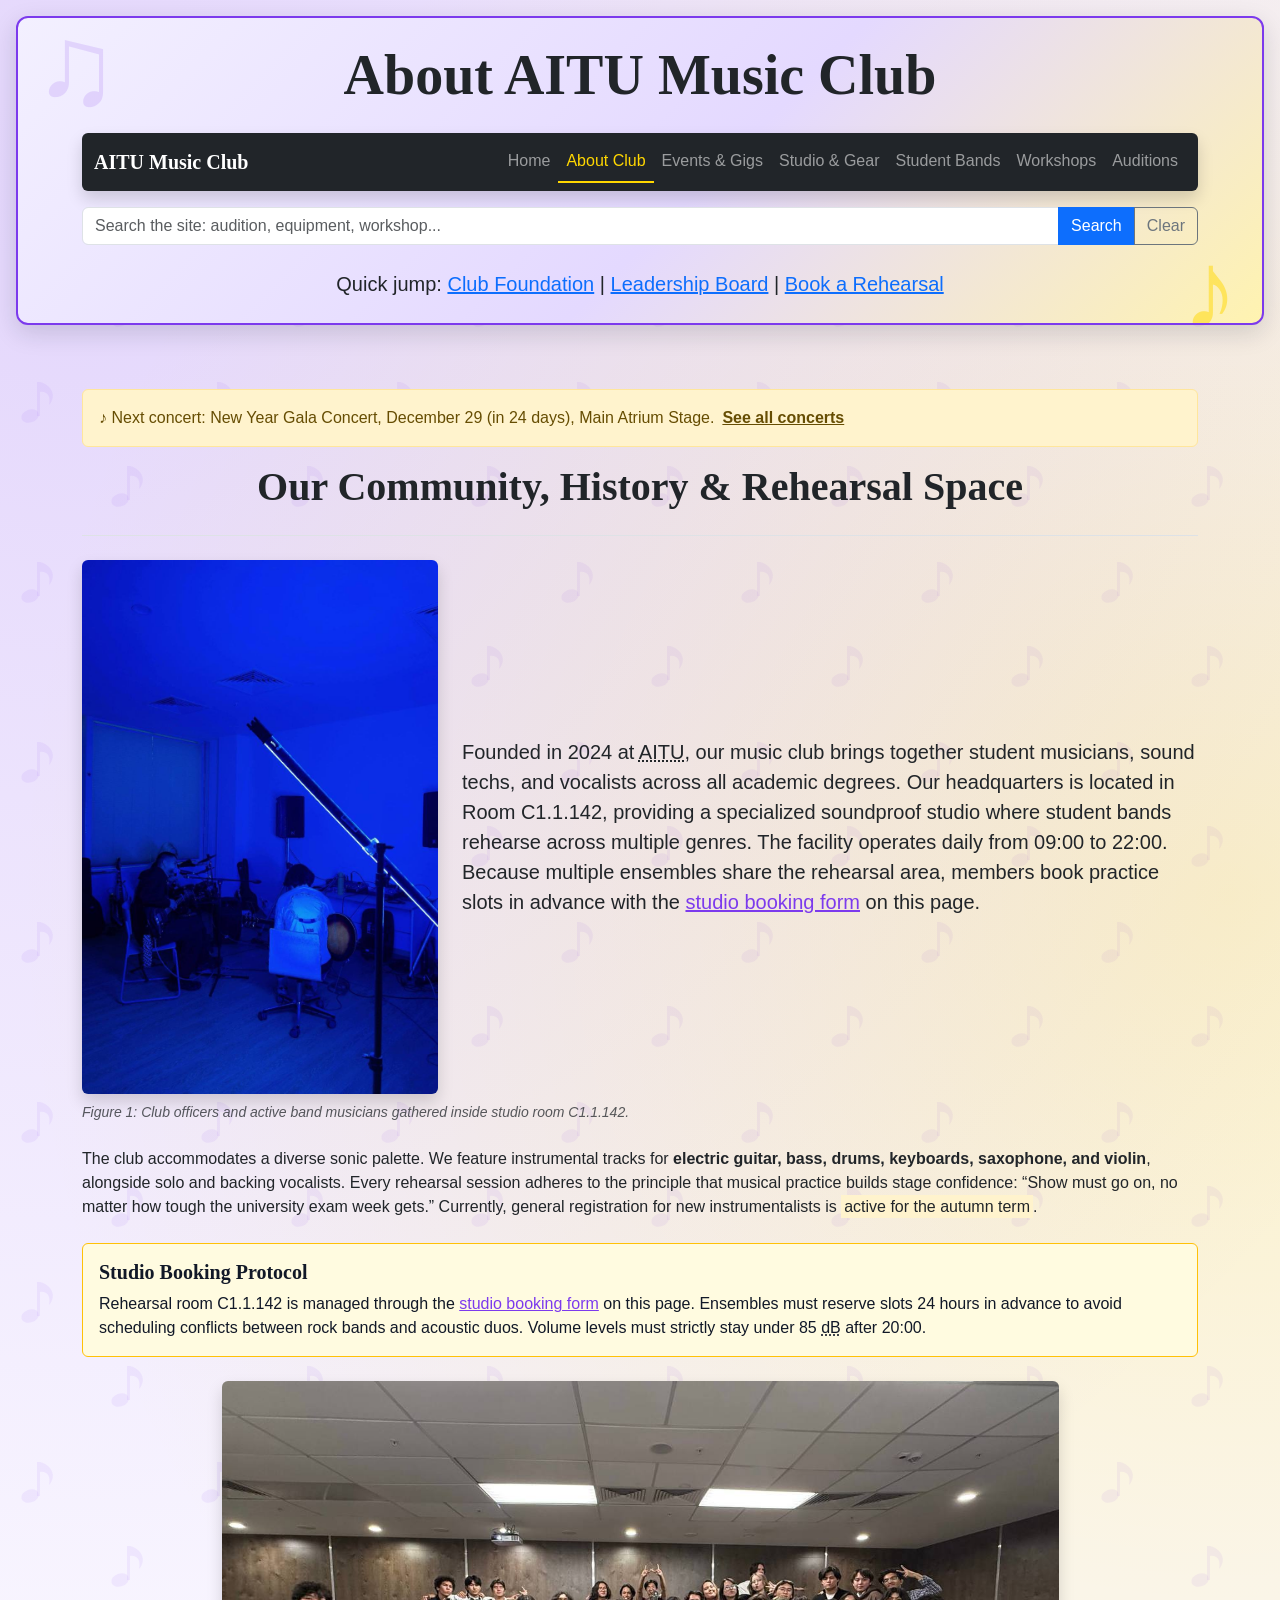
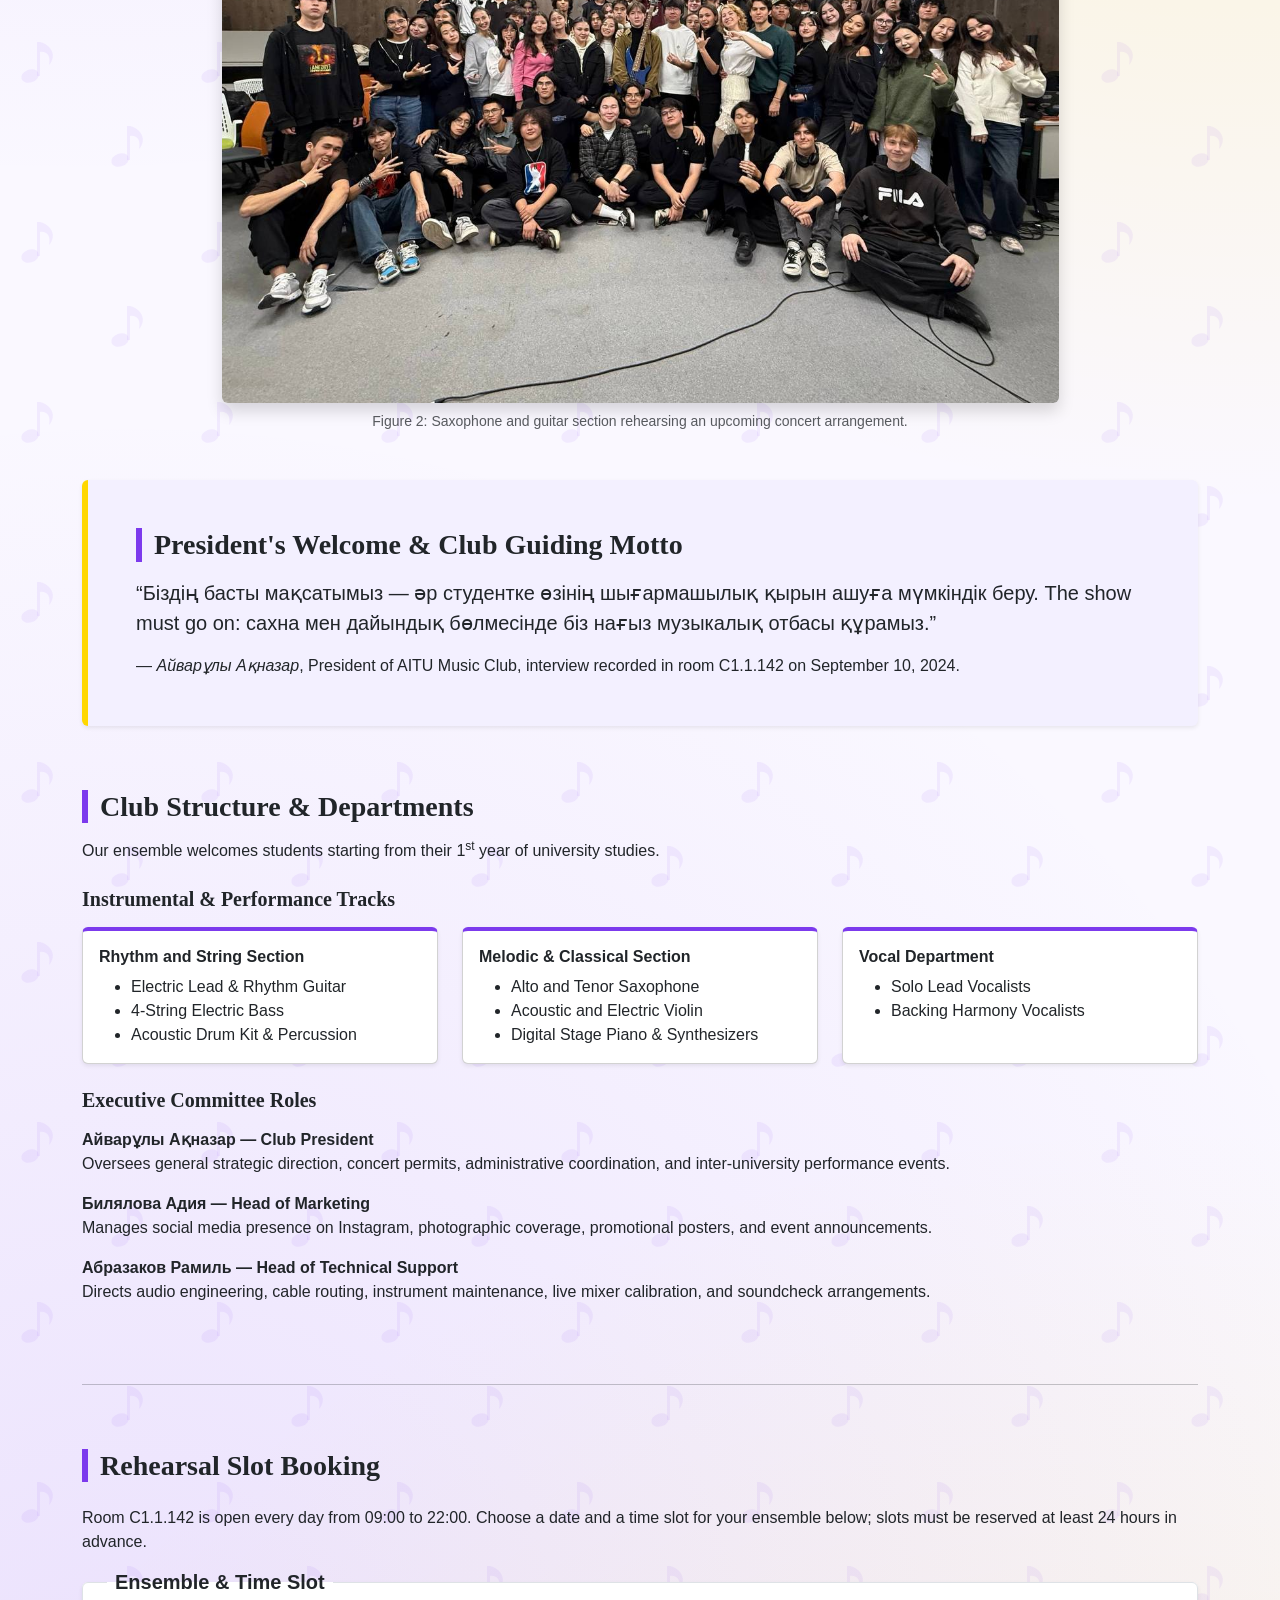
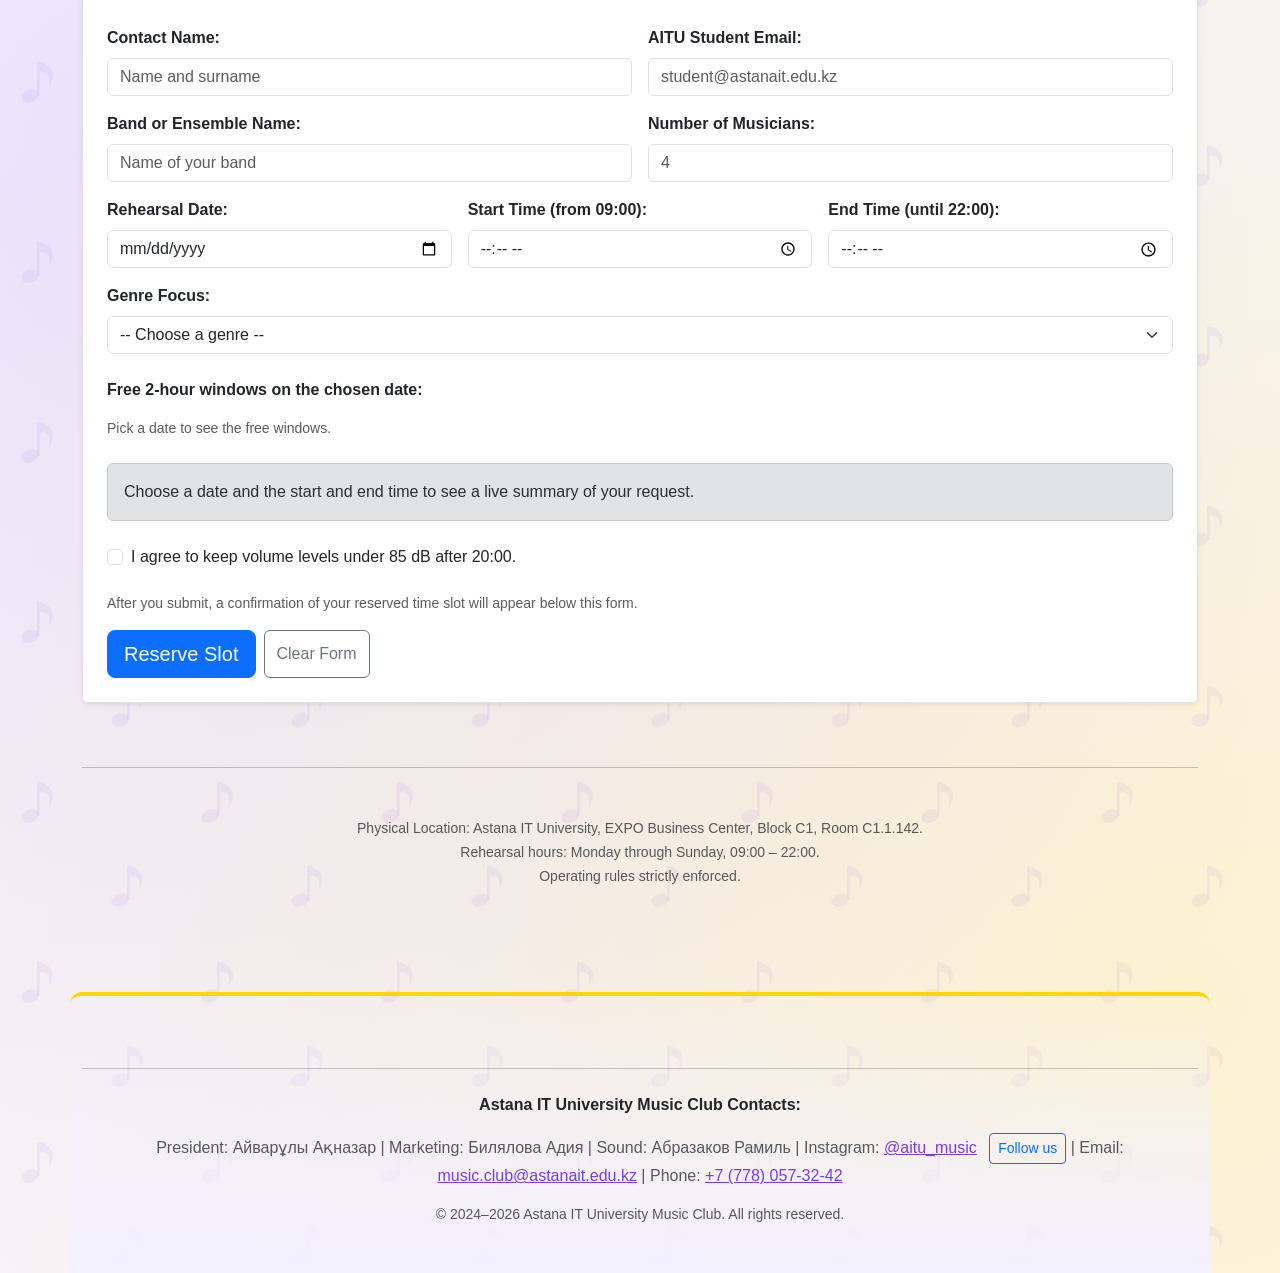
==== commit a518a015: "for 4-5" ====
--- a/about.html
+++ b/about.html
@@ -40,7 +40,6 @@
                             <li class="nav-item"><a class="nav-link" href="bands.html">Student Bands</a></li>
                             <li class="nav-item"><a class="nav-link" href="workshops.html">Workshops</a></li>
                             <li class="nav-item"><a class="nav-link" href="auditions.html">Auditions</a></li>
-                            <li class="nav-item"><a class="nav-link" href="colophon.html">Colophon</a></li>
                         </ul>
                     </div>
                 </div>
@@ -298,35 +297,13 @@
 
             </form>
 
-            <!-- Error area: stays hidden until JavaScript writes a message into it and removes the "hidden" class. -->
             <div id="studio-booking-error" class="hidden alert alert-danger mt-4" role="alert"></div>
 
-            <!-- Confirmation area: stays hidden until JavaScript writes the result into it and removes the "hidden" class. -->
             <div id="studio-booking-result" class="hidden alert alert-success mt-4" role="status" aria-live="polite"></div>
 
         </section>
 
         <hr class="my-5">
-
-        <section class="terminal-section about-static-block border rounded p-4 p-md-5 shadow-sm my-4">
-
-            <h2 class="h3 fw-bold mb-3">Terminal Reservation Interface</h2>
-
-            <p>
-                Behind the booking form above, the studio control room runs the same routine from its console.
-                Press <kbd>Ctrl</kbd> + <kbd>B</kbd> in the control-room terminal or trigger the booking routine directly:
-            </p>
-
-            <pre><code>aitu-music-bot --room=C1.1.142 --check
-aitu-music-bot --reserve --from=18:00 --to=20:00 --genre=rock</code></pre>
-
-            <p>The automated reservation system returns the following confirmation response:</p>
-
-            <p class="booking-result mb-0">
-                <samp>[SUCCESS] Slot 18:00-20:00 reserved for Overdrive Band. Keys dispatched via Post 2.</samp>
-            </p>
-
-        </section>
 
         <div class="contact-details about-contact text-center text-muted my-4">
             <small>
@@ -353,6 +330,9 @@
         </p>
         <p class="small text-muted mb-0">&copy; 2024&ndash;2026 Astana IT University Music Club. All rights reserved.</p>
     </footer>
-
+    <script src="js/data.js" defer></script>
+    <script src="js/main.js" defer></script>
+    <script src="js/about.js" defer></script>
+    <script src="https://cdn.jsdelivr.net/npm/bootstrap@5.3.3/dist/js/bootstrap.bundle.min.js"></script>
 </body>
 </html>
--- a/css/base.css
+++ b/css/base.css
@@ -3,10 +3,19 @@
     --club-violet: #7C3AED;
     --club-tint: #F3F0FF;
     --club-gold: gold;
+    --bs-light-rgb: 243, 240, 255;
 }
 
 body {
     font-family: Arial, Helvetica, sans-serif;
+    background-color: #FAF8FF;
+    background-image:
+        radial-gradient(circle at 6% 4%, rgba(124, 58, 237, 0.18), transparent 36%),
+        radial-gradient(circle at 96% 20%, rgba(255, 215, 0, 0.22), transparent 32%),
+        radial-gradient(circle at 10% 75%, rgba(124, 58, 237, 0.12), transparent 38%),
+        radial-gradient(circle at 92% 94%, rgba(255, 215, 0, 0.18), transparent 34%),
+        url("data:image/svg+xml,%3Csvg xmlns='http://www.w3.org/2000/svg' width='180' height='180'%3E%3Cg fill='%237C3AED' fill-opacity='0.07'%3E%3Cellipse cx='30' cy='56' rx='9' ry='6.5' transform='rotate(-20 30 56)'/%3E%3Crect x='37' y='22' width='3' height='34'/%3E%3Cpath d='M40 22 C54 26 56 38 49 45 C51 36 47 31 40 32 Z'/%3E%3Cellipse cx='120' cy='140' rx='9' ry='6.5' transform='rotate(-20 120 140)'/%3E%3Crect x='127' y='106' width='3' height='34'/%3E%3Cpath d='M130 106 C144 110 146 122 139 129 C141 120 137 115 130 116 Z'/%3E%3C/g%3E%3C/svg%3E");
+    background-repeat: no-repeat, no-repeat, no-repeat, no-repeat, repeat;
 }
 
 h1, h2, h3, .navbar-brand {
@@ -23,9 +32,14 @@
 }
 
 .club-hero {
+    position: relative;
+    overflow: hidden;
+    margin: 1rem;
     background-color: var(--club-tint);
+    background-image: linear-gradient(135deg, #F3F0FF 0%, #E4D9FF 55%, #FFF3B0 100%);
     border: 2px solid var(--club-violet);
     border-radius: 0.75rem;
+    box-shadow: 0 0.5rem 1.5rem rgba(17, 24, 39, 0.15);
 }
 
 .club-highlight {
@@ -53,4 +67,89 @@
     padding: 0.1rem 0.5rem;
     background-color: rgba(17, 24, 39, 0.08);
     border-radius: 0.2rem;
-}+}
+/* ===== Design refresh (one-time change approved by the teacher; logged in README) ===== */
+
+/* decorative notes in the corners of the hero */
+.club-hero::before,
+.club-hero::after {
+    position: absolute;
+    font-family: Georgia, "Times New Roman", serif;
+    font-size: 7rem;
+    line-height: 1;
+    pointer-events: none;
+}
+.club-hero::before {
+    content: "\266B";
+    top: -0.5rem;
+    left: 1rem;
+    color: rgba(124, 58, 237, 0.14);
+}
+.club-hero::after {
+    content: "\266A";
+    right: 1.5rem;
+    bottom: -1.5rem;
+    color: rgba(255, 215, 0, 0.5);
+}
+.club-hero > .container {
+    position: relative;
+    z-index: 1;
+}
+
+/* navigation: gold hover and a gold line under the current page */
+.navbar-dark {
+    --bs-navbar-hover-color: var(--club-gold);
+    --bs-navbar-active-color: var(--club-gold);
+}
+.navbar .nav-link.active {
+    border-bottom: 2px solid var(--club-gold);
+}
+
+/* section headings get a violet bar */
+main section > h2 {
+    padding-left: 0.75rem;
+    border-left: 6px solid var(--club-violet);
+}
+
+/* cards: violet top edge and a small lift on hover */
+.card {
+    border-top: 4px solid var(--club-violet);
+    transition: transform 0.15s, box-shadow 0.15s;
+}
+.card:hover {
+    transform: translateY(-3px);
+}
+
+/* quote blocks and other tinted panels: gold edge */
+main .bg-light {
+    border-left: 6px solid var(--club-gold);
+}
+
+/* notes: warm yellow background */
+.alert-light {
+    --bs-alert-bg: #FFFBE0;
+    --bs-alert-color: var(--club-navy);
+}
+
+/* tables: dark header row, white body, rounded corners */
+.table > thead > tr > th {
+    color: #fff;
+    background-color: var(--club-navy);
+}
+.table-responsive {
+    border-radius: 0.5rem;
+    box-shadow: 0 0.125rem 0.5rem rgba(17, 24, 39, 0.12);
+}
+
+/* forms: white panels so the fields stay readable on the coloured background */
+main fieldset {
+    background-color: #fff;
+}
+
+/* footer: soft violet panel with a gold line on top */
+.site-footer {
+    margin-top: 2rem;
+    background-image: linear-gradient(180deg, rgba(243, 240, 255, 0), var(--club-tint));
+    border-top: 4px solid var(--club-gold);
+    border-radius: 0.75rem 0.75rem 0 0;
+}
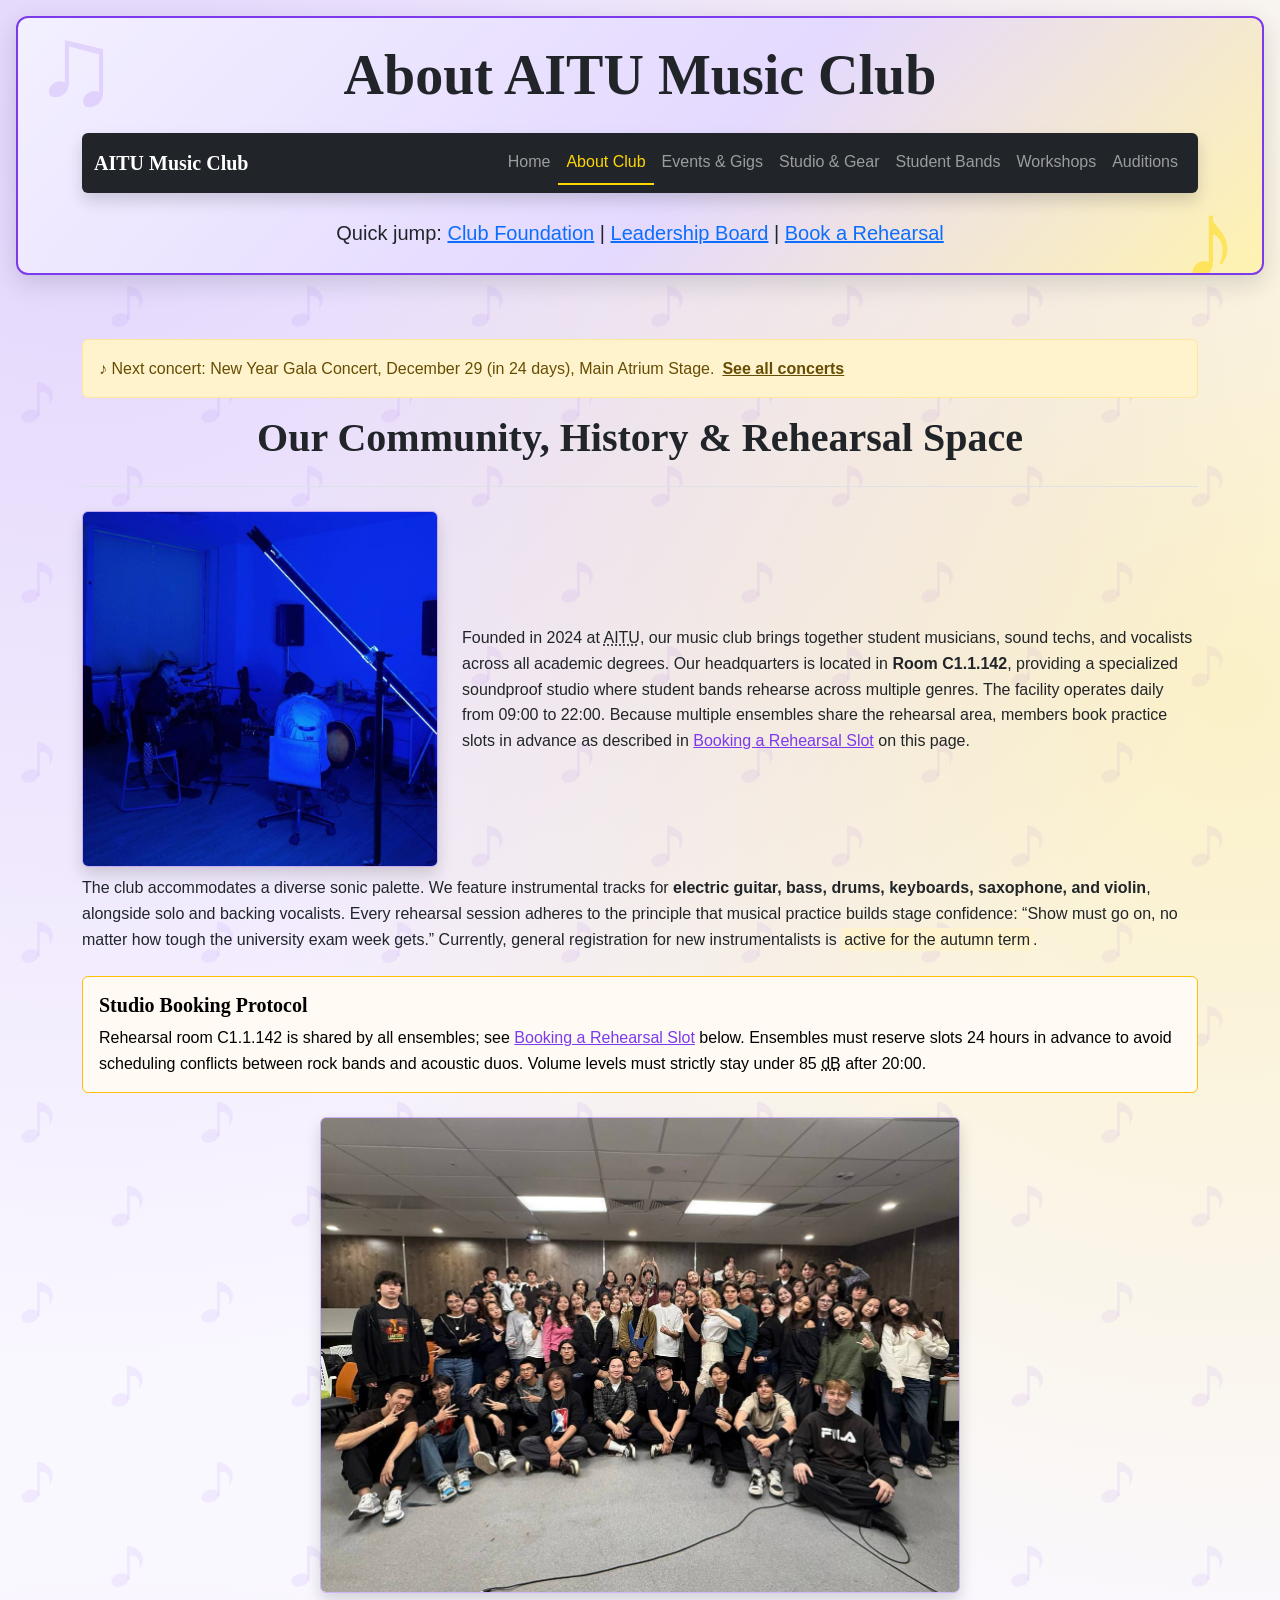
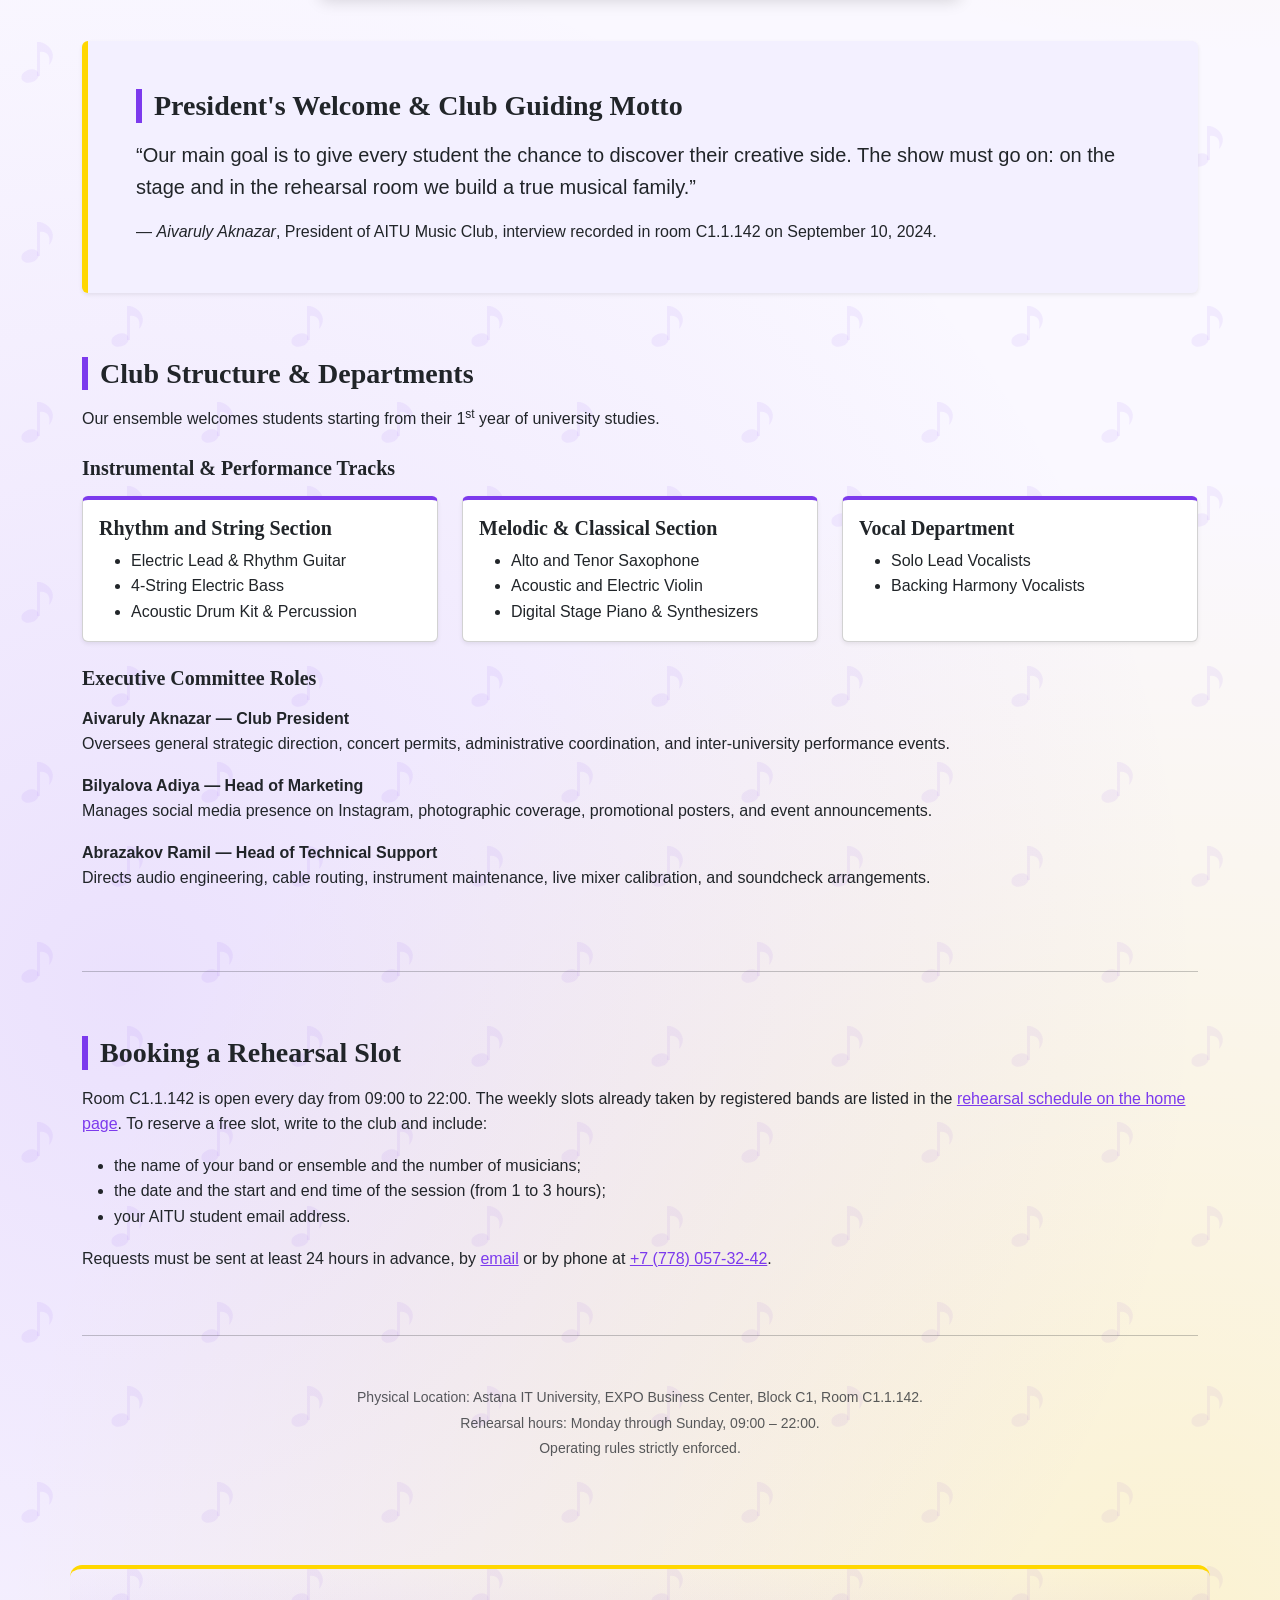
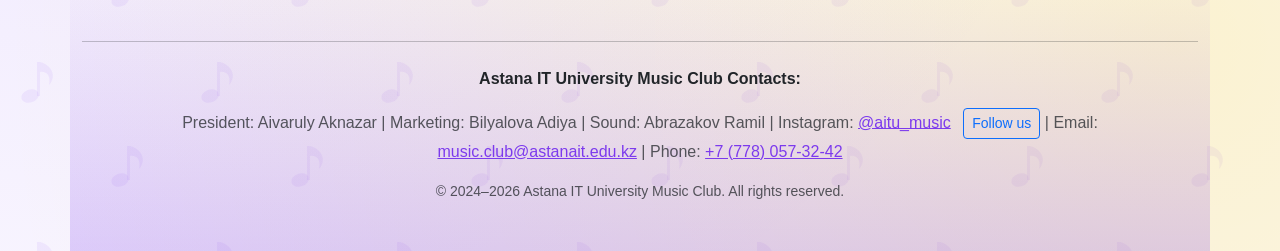
==== commit f91dc684: "final" ====
--- a/about.html
+++ b/about.html
@@ -18,19 +18,22 @@
 </head>
 
 <body>
-
     <header class="club-hero">
         <div class="container py-4">
 
             <h1 class="display-4 fw-bold text-center mb-4">About AITU Music Club</h1>
 
-            <!-- Bootstrap Navbar: the same eight links in the same order on every page. The menu is never collapsed, so every page stays reachable at every screen width (stacked on phones, in a row from lg up). -->
-            <nav id="main-navigation" class="navbar navbar-expand-lg navbar-dark bg-dark rounded shadow">
+            <!-- Bootstrap Navbar: the same seven links in the same order on every page. Below 768px (phones) the links collapse behind the hamburger button; from md up they sit in a row. -->
+            <nav id="main-navigation" class="navbar navbar-expand-md navbar-dark bg-dark rounded shadow">
                 <!-- container-fluid here so the dark navbar bar fills the full width of its own rounded panel; the page content further down uses container instead, so paragraphs keep a readable line length on wide screens. -->
                 <div class="container-fluid">
                     <a class="navbar-brand fw-bold" href="index.html">AITU Music Club</a>
-                    <div class="navbar-collapse">
-                        <ul class="navbar-nav ms-auto mb-2 mb-lg-0">
+                    <button class="navbar-toggler" type="button" data-bs-toggle="collapse" data-bs-target="#navbar-menu"
+                            aria-controls="navbar-menu" aria-expanded="false" aria-label="Toggle navigation">
+                        <span class="navbar-toggler-icon"></span>
+                    </button>
+                    <div class="collapse navbar-collapse" id="navbar-menu">
+                        <ul class="navbar-nav ms-auto mb-2 mb-md-0">
                             <li class="nav-item"><a class="nav-link" href="index.html">Home</a></li>
                             <li class="nav-item">
                                 <a class="nav-link active" aria-current="page" href="about.html">About Club</a>
@@ -49,7 +52,7 @@
                 Quick jump:
                 <a class="link-primary" href="#club-profile">Club Foundation</a> |
                 <a class="link-primary" href="#leadership-board">Leadership Board</a> |
-                <a class="link-primary" href="#studio-booking">Book a Rehearsal</a>
+                <a class="link-primary" href="#rehearsal-booking">Book a Rehearsal</a>
             </p>
 
         </div>
@@ -67,12 +70,12 @@
             <!-- Bootstrap grid replaces the old floated image: the photo and intro text sit side by side from md up and stack on phones. -->
             <div class="row g-4 align-items-center mb-2">
                 <div class="col-12 col-md-4">
-                    <img class="about-float-image img-fluid rounded shadow"
+                    <img class="about-float-image img-fluid rounded shadow page-photo"
                          src="images/about-team.jpg"
                          alt="AITU Music Club officers and members gathered inside rehearsal room C1.1.142 with guitars and sound hardware">
                 </div>
                 <div class="col-12 col-md-8">
-                    <p class="about-introduction lead mb-0">
+                    <p class="about-introduction mb-0">
                         Founded in 2024 at
                         <abbr title="Astana IT University">AITU</abbr>,
                         our music club brings together student musicians,
@@ -82,15 +85,10 @@
                         bands rehearse across multiple genres.
                         The facility operates daily from 09:00 to 22:00.
                         Because multiple ensembles share the rehearsal area,
-                        members book practice slots in advance with the <a href="#studio-booking">studio booking form</a> on this page.
+                        members book practice slots in advance as described in <a href="#rehearsal-booking">Booking a Rehearsal Slot</a> on this page.
                     </p>
                 </div>
             </div>
-
-            <p class="image-caption text-muted small fst-italic mb-4">
-                Figure 1: Club officers and active band musicians gathered
-                inside studio room C1.1.142.
-            </p>
 
             <p class="about-description">
                 The club accommodates a diverse sonic palette.
@@ -104,10 +102,10 @@
                 <mark>active for the autumn term</mark>.
             </p>
 
-            <aside class="studio-booking alert alert-light border border-warning my-4">
+            <aside class="alert alert-light border border-warning my-4">
                 <h3 class="h5 fw-bold">Studio Booking Protocol</h3>
                 <p class="mb-0">
-                    Rehearsal room C1.1.142 is managed through the <a href="#studio-booking">studio booking form</a> on this page.
+                    Rehearsal room C1.1.142 is shared by all ensembles; see <a href="#rehearsal-booking">Booking a Rehearsal Slot</a> below.
                     Ensembles must reserve slots 24 hours in advance
                     to avoid scheduling conflicts between rock bands
                     and acoustic duos.
@@ -117,13 +115,9 @@
             </aside>
 
             <figure class="about-team-photo text-center my-4">
-                <img class="img-fluid rounded shadow w-75"
+                <img class="img-fluid rounded shadow page-photo"
                      src="images/rehearsal-jam.jpg"
                      alt="Saxophone and electric guitar players jamming together during an evening rehearsal session in room C1.1.142">
-                <figcaption class="text-muted small mt-2">
-                    Figure 2: Saxophone and guitar section rehearsing
-                    an upcoming concert arrangement.
-                </figcaption>
             </figure>
 
         </article>
@@ -136,15 +130,14 @@
 
             <blockquote cite="https://www.instagram.com/aitu_music" class="mb-3">
                 <p class="lead mb-0">
-                    &ldquo;Біздің басты мақсатымыз — әр студентке өзінің
-                    шығармашылық қырын ашуға мүмкіндік беру.
-                    The show must go on: сахна мен дайындық бөлмесінде біз
-                    нағыз музыкалық отбасы құрамыз.&rdquo;
+                    &ldquo;Our main goal is to give every student the chance to discover their creative side.
+                    The show must go on: on the stage and in the rehearsal room we build
+                    a true musical family.&rdquo;
                 </p>
             </blockquote>
 
             <p class="mb-0">
-                — <cite>Айварұлы Ақназар</cite>,
+                — <cite>Aivaruly Aknazar</cite>,
                 President of AITU Music Club, interview recorded in room
                 C1.1.142 on September 10, 2024.
             </p>
@@ -166,7 +159,7 @@
                 <div class="col-12 col-md-6 col-lg-4">
                     <div class="department-card card h-100 shadow-sm">
                         <div class="card-body">
-                            <h4 class="card-title h6 fw-bold">Rhythm and String Section</h4>
+                            <h4 class="card-title h5 fw-bold">Rhythm and String Section</h4>
                             <ul class="mb-0">
                                 <li>Electric Lead &amp; Rhythm Guitar</li>
                                 <li>4-String Electric Bass</li>
@@ -178,7 +171,7 @@
                 <div class="col-12 col-md-6 col-lg-4">
                     <div class="department-card card h-100 shadow-sm">
                         <div class="card-body">
-                            <h4 class="card-title h6 fw-bold">Melodic &amp; Classical Section</h4>
+                            <h4 class="card-title h5 fw-bold">Melodic &amp; Classical Section</h4>
                             <ul class="mb-0">
                                 <li>Alto and Tenor Saxophone</li>
                                 <li>Acoustic and Electric Violin</li>
@@ -190,7 +183,7 @@
                 <div class="col-12 col-md-12 col-lg-4">
                     <div class="department-card card h-100 shadow-sm">
                         <div class="card-body">
-                            <h4 class="card-title h6 fw-bold">Vocal Department</h4>
+                            <h4 class="card-title h5 fw-bold">Vocal Department</h4>
                             <ul class="mb-0">
                                 <li>Solo Lead Vocalists</li>
                                 <li>Backing Harmony Vocalists</li>
@@ -203,18 +196,18 @@
             <h3 class="h5 fw-bold mb-3">Executive Committee Roles</h3>
 
             <dl class="executive-roles">
-                <dt class="fw-bold">Айварұлы Ақназар — Club President</dt>
+                <dt class="fw-bold">Aivaruly Aknazar — Club President</dt>
                 <dd class="mb-3">
                     Oversees general strategic direction, concert permits,
                     administrative coordination, and inter-university
                     performance events.
                 </dd>
-                <dt class="fw-bold">Билялова Адия — Head of Marketing</dt>
+                <dt class="fw-bold">Bilyalova Adiya — Head of Marketing</dt>
                 <dd class="mb-3">
                     Manages social media presence on Instagram, photographic
                     coverage, promotional posters, and event announcements.
                 </dd>
-                <dt class="fw-bold">Абразаков Рамиль — Head of Technical Support</dt>
+                <dt class="fw-bold">Abrazakov Ramil — Head of Technical Support</dt>
                 <dd class="mb-0">
                     Directs audio engineering, cable routing, instrument
                     maintenance, live mixer calibration, and soundcheck
@@ -226,80 +219,27 @@
 
         <hr class="my-5">
 
-        <section id="studio-booking" class="booking-section py-3">
-
-            <h2 class="h3 fw-bold mb-4">Rehearsal Slot Booking</h2>
+        <section id="rehearsal-booking" class="booking-section py-3">
+
+            <h2 class="h3 fw-bold mb-3">Booking a Rehearsal Slot</h2>
 
             <p>
-                Room C1.1.142 is open every day from 09:00 to 22:00. Choose a date and a time slot for your
-                ensemble below; slots must be reserved at least 24 hours in advance.
-            </p>
-
-            <!-- No server-side handler exists yet, so submitting only reloads the page. In a later assignment JavaScript will take over the submit, check the data and fill the error or confirmation area below. -->
-            <form id="studio-booking-form" class="booking-form" method="get">
-
-                <fieldset class="booking-details border rounded p-4 shadow-sm">
-                    <legend class="float-none w-auto px-2 h5 fw-bold">Ensemble &amp; Time Slot</legend>
-                    <div class="row g-3">
-                        <div class="col-12 col-md-6">
-                            <label for="booking-name" class="form-label fw-semibold">Contact Name:</label>
-                            <input type="text" class="form-control" id="booking-name" name="booking_name" placeholder="Name and surname" required>
-                        </div>
-                        <div class="col-12 col-md-6">
-                            <label for="booking-email" class="form-label fw-semibold">AITU Student Email:</label>
-                            <input type="email" class="form-control" id="booking-email" name="booking_email" placeholder="student@astanait.edu.kz" required>
-                        </div>
-                        <div class="col-12 col-md-6">
-                            <label for="booking-band" class="form-label fw-semibold">Band or Ensemble Name:</label>
-                            <input type="text" class="form-control" id="booking-band" name="booking_band" placeholder="Name of your band" required>
-                        </div>
-                        <div class="col-12 col-md-6">
-                            <label for="booking-members" class="form-label fw-semibold">Number of Musicians:</label>
-                            <input type="number" class="form-control" id="booking-members" name="booking_members" placeholder="4" min="1" max="15" required>
-                        </div>
-                        <div class="col-12 col-md-4">
-                            <label for="booking-date" class="form-label fw-semibold">Rehearsal Date:</label>
-                            <input type="date" class="form-control" id="booking-date" name="booking_date" required>
-                        </div>
-                        <div class="col-12 col-md-4">
-                            <label for="booking-start" class="form-label fw-semibold">Start Time (from 09:00):</label>
-                            <input type="time" class="form-control" id="booking-start" name="booking_start" min="09:00" max="22:00" required>
-                        </div>
-                        <div class="col-12 col-md-4">
-                            <label for="booking-end" class="form-label fw-semibold">End Time (until 22:00):</label>
-                            <input type="time" class="form-control" id="booking-end" name="booking_end" min="09:00" max="22:00" required>
-                        </div>
-                        <div class="col-12">
-                            <label for="booking-genre" class="form-label fw-semibold">Genre Focus:</label>
-                            <select class="form-select" id="booking-genre" name="booking_genre" required>
-                                <option value="">-- Choose a genre --</option>
-                                <option value="rock">Rock</option>
-                                <option value="acoustic">Acoustic / Indie Folk</option>
-                                <option value="jazz">Jazz</option>
-                                <option value="pop">Pop / K-pop</option>
-                                <option value="other">Other</option>
-                            </select>
-                        </div>
-                    </div>
-                    <div class="mt-4"></div>
-                    <div class="form-check mb-4">
-                        <input class="form-check-input" type="checkbox" id="booking-rules" name="booking_rules" value="agreed" required>
-                        <label class="form-check-label" for="booking-rules">I agree to keep volume levels under 85 dB after 20:00.</label>
-                    </div>
-                    <p class="form-note text-muted small">
-                        After you submit, a confirmation of your reserved time slot will appear below this form.
-                    </p>
-                    <div class="form-actions d-flex flex-wrap gap-2">
-                        <button id="studio-booking-submit" type="submit" class="submit-button btn btn-primary btn-lg">Reserve Slot</button>
-                        <button id="studio-booking-reset" type="reset" class="reset-button btn btn-outline-secondary">Clear Form</button>
-                    </div>
-                </fieldset>
-
-            </form>
-
-            <div id="studio-booking-error" class="hidden alert alert-danger mt-4" role="alert"></div>
-
-            <div id="studio-booking-result" class="hidden alert alert-success mt-4" role="status" aria-live="polite"></div>
+                Room C1.1.142 is open every day from 09:00 to 22:00. The weekly slots already taken by registered bands
+                are listed in the <a href="index.html#schedule-table">rehearsal schedule on the home page</a>.
+                To reserve a free slot, write to the club and include:
+            </p>
+
+            <ul>
+                <li>the name of your band or ensemble and the number of musicians;</li>
+                <li>the date and the start and end time of the session (from 1 to 3 hours);</li>
+                <li>your AITU student email address.</li>
+            </ul>
+
+            <p class="mb-0">
+                Requests must be sent at least 24 hours in advance, by
+                <a href="mailto:music.club@astanait.edu.kz">email</a>
+                or by phone at <a href="tel:+77780573242">+7 (778) 057-32-42</a>.
+            </p>
 
         </section>
 
@@ -321,7 +261,7 @@
         <hr class="my-4">
         <p><strong class="d-block mb-2">Astana IT University Music Club Contacts:</strong></p>
         <p class="text-muted text-break">
-            President: Айварұлы Ақназар | Marketing: Билялова Адия | Sound: Абразаков Рамиль |
+            President: Aivaruly Aknazar | Marketing: Bilyalova Adiya | Sound: Abrazakov Ramil |
             Instagram: <a href="https://www.instagram.com/aitu_music" target="_blank" rel="noopener noreferrer">@aitu_music</a>
             <a class="btn btn-outline-primary btn-sm ms-2" href="https://www.instagram.com/aitu_music" target="_blank" rel="noopener noreferrer">Follow us</a>
             |
@@ -330,9 +270,11 @@
         </p>
         <p class="small text-muted mb-0">&copy; 2024&ndash;2026 Astana IT University Music Club. All rights reserved.</p>
     </footer>
+    <button id="back-to-top" type="button" class="back-to-top hidden" aria-label="Back to top">&uarr;</button>
     <script src="js/data.js" defer></script>
     <script src="js/main.js" defer></script>
-    <script src="js/about.js" defer></script>
+    <script src="https://code.jquery.com/jquery-3.7.1.min.js" defer></script>
+    <script src="js/jquery-features.js" defer></script>
     <script src="https://cdn.jsdelivr.net/npm/bootstrap@5.3.3/dist/js/bootstrap.bundle.min.js"></script>
 </body>
 </html>
--- a/css/base.css
+++ b/css/base.css
@@ -8,6 +8,8 @@
 
 body {
     font-family: Arial, Helvetica, sans-serif;
+    font-size: 1rem;
+    line-height: 1.6;
     background-color: #FAF8FF;
     background-image:
         radial-gradient(circle at 6% 4%, rgba(124, 58, 237, 0.18), transparent 36%),
@@ -18,7 +20,7 @@
     background-repeat: no-repeat, no-repeat, no-repeat, no-repeat, repeat;
 }
 
-h1, h2, h3, .navbar-brand {
+h1, h2, h3, h4, h5, h6, legend, .navbar-brand {
     font-family: Georgia, "Times New Roman", serif;
 }
 
@@ -26,6 +28,7 @@
 footer a {
     color: var(--club-violet);
 }
+
 main a:hover,
 footer a:hover {
     color: var(--club-navy);
@@ -49,27 +52,7 @@
     border-radius: 0.25rem;
 }
 
-pre {
-    padding: 1rem 1.25rem;
-    background-color: var(--club-navy);
-    color: #fff;
-    border-left: 6px solid var(--club-gold);
-    border-radius: 0.375rem;
-    overflow-x: auto;
-}
-kbd {
-    padding: 0.1rem 0.45rem;
-    border: 1px solid var(--club-navy);
-    border-radius: 0.3rem;
-    background-color: #fff;
-}
-samp {
-    padding: 0.1rem 0.5rem;
-    background-color: rgba(17, 24, 39, 0.08);
-    border-radius: 0.2rem;
-}
 /* ===== Design refresh (one-time change approved by the teacher; logged in README) ===== */
-
 /* decorative notes in the corners of the hero */
 .club-hero::before,
 .club-hero::after {
@@ -79,18 +62,21 @@
     line-height: 1;
     pointer-events: none;
 }
+
 .club-hero::before {
     content: "\266B";
     top: -0.5rem;
     left: 1rem;
     color: rgba(124, 58, 237, 0.14);
 }
+
 .club-hero::after {
     content: "\266A";
     right: 1.5rem;
     bottom: -1.5rem;
     color: rgba(255, 215, 0, 0.5);
 }
+
 .club-hero > .container {
     position: relative;
     z-index: 1;
@@ -101,6 +87,7 @@
     --bs-navbar-hover-color: var(--club-gold);
     --bs-navbar-active-color: var(--club-gold);
 }
+
 .navbar .nav-link.active {
     border-bottom: 2px solid var(--club-gold);
 }
@@ -116,6 +103,7 @@
     border-top: 4px solid var(--club-violet);
     transition: transform 0.15s, box-shadow 0.15s;
 }
+
 .card:hover {
     transform: translateY(-3px);
 }
@@ -125,31 +113,33 @@
     border-left: 6px solid var(--club-gold);
 }
 
-/* notes: warm yellow background */
+/* notes: warm dark-amber panel with light text */
 .alert-light {
-    --bs-alert-bg: #FFFBE0;
-    --bs-alert-color: var(--club-navy);
+    --bs-alert-bg: rgb(255, 251, 244);
+    --bs-alert-color: #000000;
+    --bs-alert-border-color: rgba(255, 215, 0, 0.45);
 }
 
-/* tables: dark header row, white body, rounded corners */
+/* tables: dark header row, dark body, rounded corners */
 .table > thead > tr > th {
     color: #fff;
     background-color: var(--club-navy);
 }
+
 .table-responsive {
     border-radius: 0.5rem;
     box-shadow: 0 0.125rem 0.5rem rgba(17, 24, 39, 0.12);
 }
 
-/* forms: white panels so the fields stay readable on the coloured background */
+/* forms: light panels, like the cards */
 main fieldset {
     background-color: #fff;
 }
 
-/* footer: soft violet panel with a gold line on top */
+/* footer: soft violet glow with a gold line on top */
 .site-footer {
     margin-top: 2rem;
-    background-image: linear-gradient(180deg, rgba(243, 240, 255, 0), var(--club-tint));
+    background-image: linear-gradient(180deg, rgba(124, 58, 237, 0), rgba(124, 58, 237, 0.22));
     border-top: 4px solid var(--club-gold);
     border-radius: 0.75rem 0.75rem 0 0;
 }
--- a/css/site.css
+++ b/css/site.css
@@ -2,24 +2,28 @@
     display: none !important;
 }
 
+/* ===== States: light versions for the light cards and forms ===== */
+
 /* active: the item that is currently in focus */
 .card.active {
-    border-color: #0d6efd;
-    box-shadow: 0 0 0 0.2rem rgba(13, 110, 253, 0.25);
+    border-color: var(--club-violet);
+    box-shadow: 0 0 0 0.2rem rgba(124, 58, 237, 0.25);
 }
+
 .table > tbody > tr.active > * {
-    --bs-table-bg-state: #cfe2ff;
+    --bs-table-bg-state: rgba(124, 58, 237, 0.15);
 }
 
 /* selected: the item the visitor has chosen */
 .card.selected,
 .form-check.selected,
 .list-group-item.selected {
-    border-color: #198754;
-    background-color: #e8f5ee;
+    border-color: #2F9E6B;
+    background-color: #E6F4EA;
 }
+
 .table > tbody > tr.selected > * {
-    --bs-table-bg-state: #d1e7dd;
+    --bs-table-bg-state: #D1E7DD;
     font-weight: 600;
 }
 
@@ -27,51 +31,123 @@
 .form-control.error,
 .form-select.error,
 .form-check-input.error {
-    border-color: #dc3545;
-    background-color: #fff5f5;
+    border-color: #DC3545;
+    background-color: #FDECEE;
 }
+
 .form-check-input.error ~ .form-check-label {
-    color: #dc3545;
+    color: #B02A37;
 }
+
 fieldset.error {
-    border-color: #dc3545 !important;
+    border-color: #DC3545 !important;
 }
+
 .field-error {
-    color: #dc3545;
+    color: #B02A37;
     font-size: 0.875em;
     margin-top: 0.25rem;
 }
+
 .alert.error {
     color: #842029;
-    background-color: #f8d7da;
-    border-color: #f5c2c7;
+    background-color: #F8D7DA;
+    border-color: #F5C2C7;
 }
 
 /* success: a field, a fieldset or a message that passed */
 .form-control.success,
 .form-select.success {
-    border-color: #198754;
+    border-color: #2F9E6B;
 }
+
 fieldset.success {
-    border-color: #198754 !important;
+    border-color: #2F9E6B !important;
 }
+
 .field-success {
-    color: #198754;
+    color: #146C43;
     font-size: 0.875em;
     margin-top: 0.25rem;
 }
+
 .alert.success {
-    color: #0f5132;
-    background-color: #d1e7dd;
-    border-color: #badbcc;
+    color: #0F5132;
+    background-color: #D1E7DD;
+    border-color: #BADBCC;
 }
 
+/* band photos keep their own proportions: nothing is cropped */
 .card-img-top {
-    height: 200px;
-    object-fit: cover;
+    height: auto;
 }
 
-/* Audition page card: violet border in the club colour */
+/* Audition page card: light panel with a violet border in the club colour */
 .audition-card {
+    background-color: #fff;
     border: 1px solid var(--club-violet);
 }
+
+/* photos: natural proportions, centred, never wider than the screen or taller than the viewport */
+.page-photo {
+    display: block;
+    width: auto;
+    height: auto;
+    max-width: min(100%, 40rem);
+    max-height: 70vh;
+    margin-left: auto;
+    margin-right: auto;
+    border: 1px solid rgba(124, 58, 237, 0.35);
+}
+
+.page-photo.page-photo-portrait {
+    max-width: min(100%, 22rem);
+}
+
+/* a photo that fills the top of a card needs no frame */
+.card-img-top.page-photo {
+    border: 0;
+}
+
+/* a portrait band photo is narrower than its card, so it gets room above it, its own rounded corners and its frame back */
+.card-img-top.page-photo-portrait {
+    border: 1px solid rgba(124, 58, 237, 0.35);
+    margin-top: 1rem;
+    border-radius: 0.375rem;
+}
+
+/* navigation on tablets: seven links do not fit in one row between 768px and 991px, so they wrap */
+@media (min-width: 768px) and (max-width: 991.98px) {
+    .navbar-nav {
+        flex-wrap: wrap;
+        justify-content: flex-end;
+    }
+}
+
+/* back-to-top button: club violet with a gold ring, fixed in the lower right corner */
+.back-to-top {
+    position: fixed;
+    right: 1rem;
+    bottom: 1rem;
+    z-index: 1030;
+    width: 2.75rem;
+    height: 2.75rem;
+    padding: 0;
+    font-size: 1.25rem;
+    line-height: 1;
+    color: #fff;
+    background-color: var(--club-violet);
+    border: 2px solid var(--club-gold);
+    border-radius: 50%;
+    box-shadow: 0 0.25rem 0.75rem rgba(17, 24, 39, 0.25);
+}
+
+.back-to-top:hover,
+.back-to-top:focus-visible {
+    background-color: var(--club-navy);
+}
+
+.back-to-top:focus-visible {
+    outline: 3px solid var(--club-gold);
+    outline-offset: 2px;
+}
